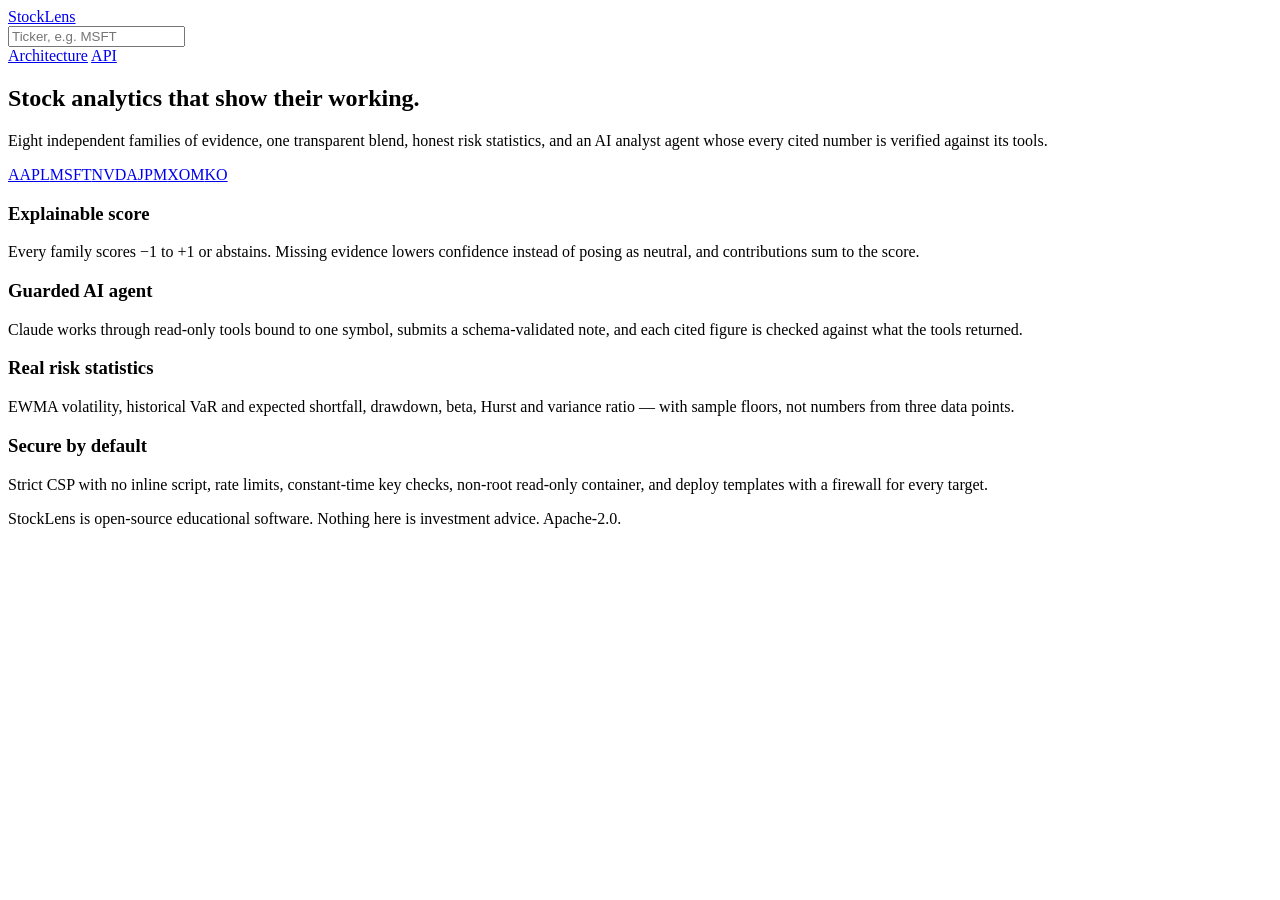
==== src/stocklens/web/index.html @ ede72f9a "StockLens: explainable stock analytics with a guarded AI analyst agent Co-Authored-By: Claude Opus 5" ====
<!doctype html>
<html lang="en">
<head>
<meta charset="utf-8">
<meta name="viewport" content="width=device-width, initial-scale=1">
<title>StockLens · explainable stock analytics</title>
<meta name="description" content="Open-source, explainable stock analytics with a guarded AI analyst agent.">
<link rel="icon" href="/static/logo.svg" type="image/svg+xml">
<link rel="stylesheet" href="/static/app.css">
<script type="module" src="/static/index.js"></script>
</head>
<body>
<header class="topbar">
  <div class="wrap">
    <a class="brand" href="/"><img src="/static/logo.svg" alt="">StockLens</a>
    <form class="search" role="search" action="/" autocomplete="off">
      <input id="q" name="q" placeholder="Ticker, e.g. MSFT" maxlength="8" spellcheck="false" aria-label="Ticker symbol">
    </form>
    <nav class="nav">
      <a href="/architecture">Architecture</a>
      <a href="/docs">API</a>
    </nav>
  </div>
</header>
<div id="demo-banner" class="banner" hidden><div class="wrap">Demo mode: prices, news and fundamentals are synthetic and generated per ticker. Connect your own data keys to see real markets.</div></div>
<main class="wrap">
  <section class="hero">
    <h1>Stock analytics that show their working.</h1>
    <p>Eight independent families of evidence, one transparent blend, honest risk statistics, and an AI analyst agent whose every cited number is verified against its tools.</p>
    <div class="chips">
      <a href="/s/AAPL">AAPL</a><a href="/s/MSFT">MSFT</a><a href="/s/NVDA">NVDA</a><a href="/s/JPM">JPM</a><a href="/s/XOM">XOM</a><a href="/s/KO">KO</a>
    </div>
  </section>
  <section class="features">
    <div class="card"><h3>Explainable score</h3><p>Every family scores −1 to +1 or abstains. Missing evidence lowers confidence instead of posing as neutral, and contributions sum to the score.</p></div>
    <div class="card"><h3>Guarded AI agent</h3><p>Claude works through read-only tools bound to one symbol, submits a schema-validated note, and each cited figure is checked against what the tools returned.</p></div>
    <div class="card"><h3>Real risk statistics</h3><p>EWMA volatility, historical VaR and expected shortfall, drawdown, beta, Hurst and variance ratio — with sample floors, not numbers from three data points.</p></div>
    <div class="card"><h3>Secure by default</h3><p>Strict CSP with no inline script, rate limits, constant-time key checks, non-root read-only container, and deploy templates with a firewall for every target.</p></div>
  </section>
</main>
<footer><div class="wrap">StockLens is open-source educational software. Nothing here is investment advice. Apache-2.0.</div></footer>
</body>
</html>
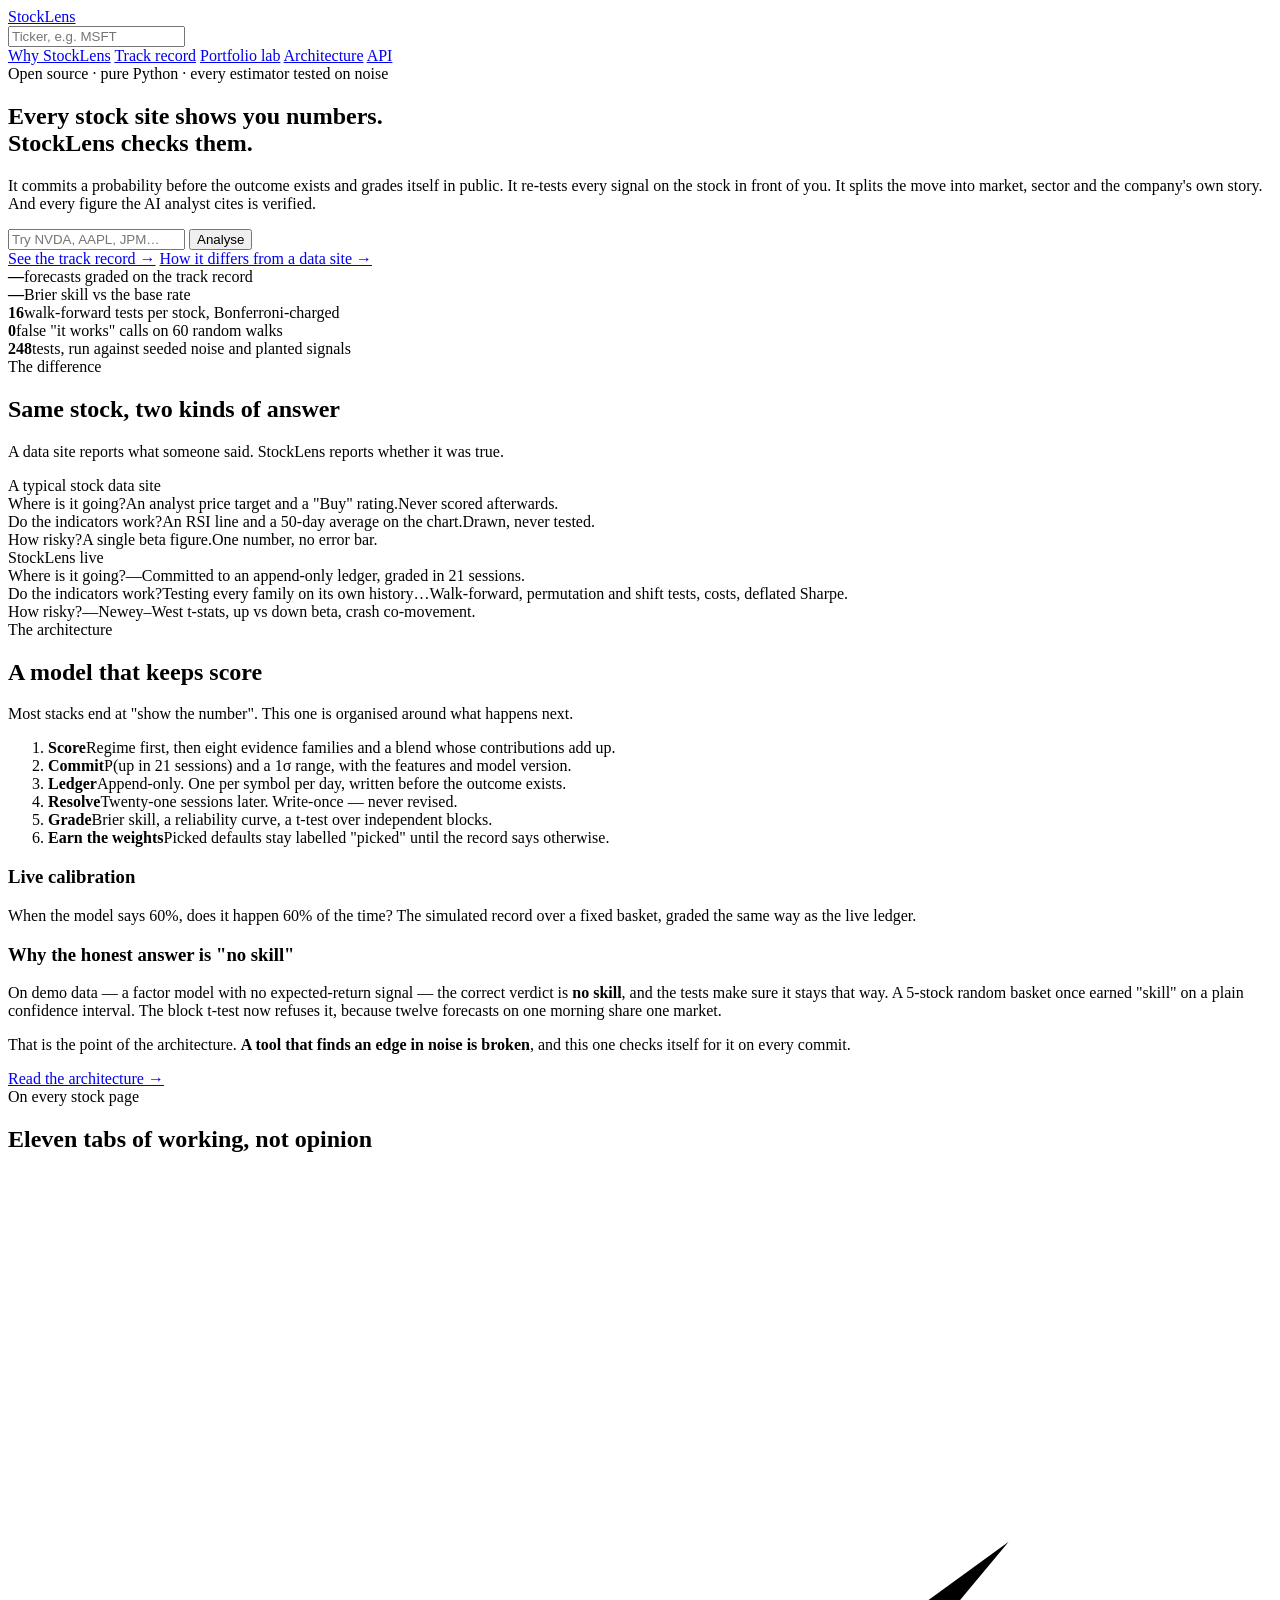
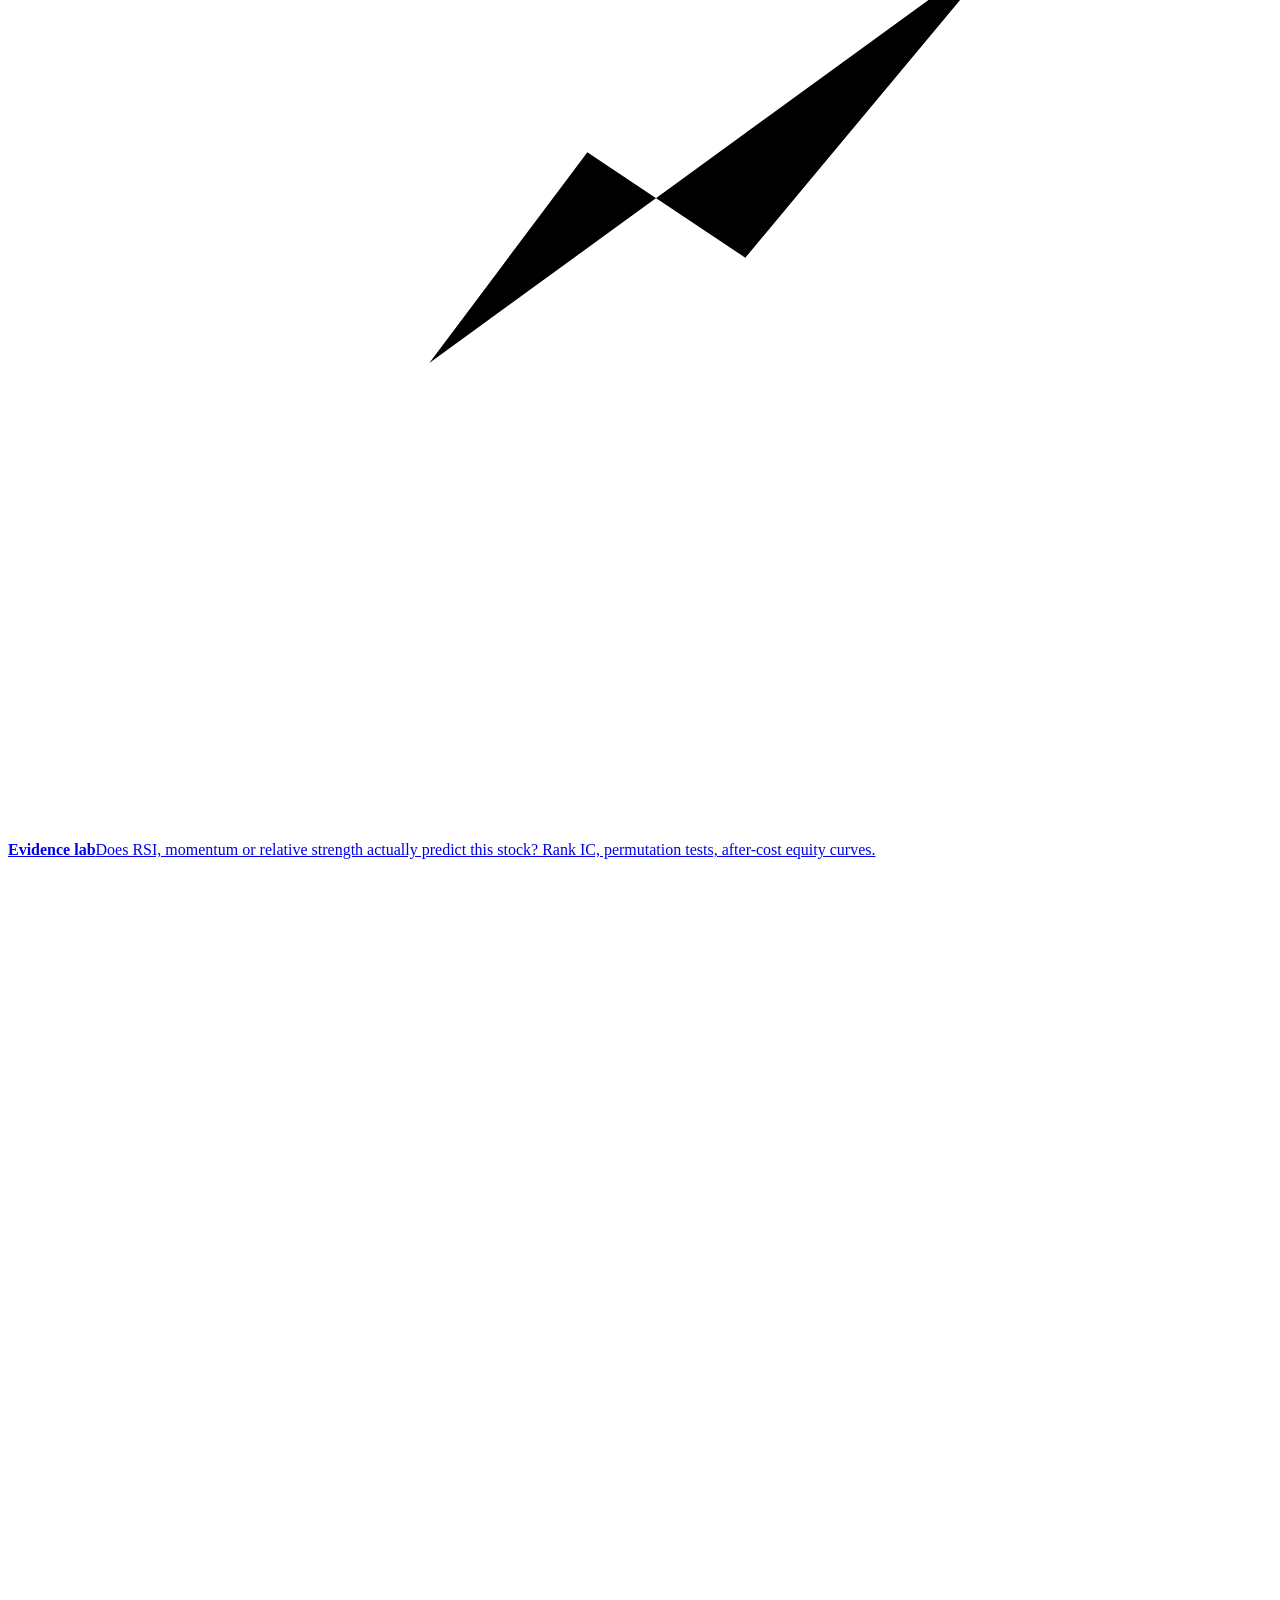
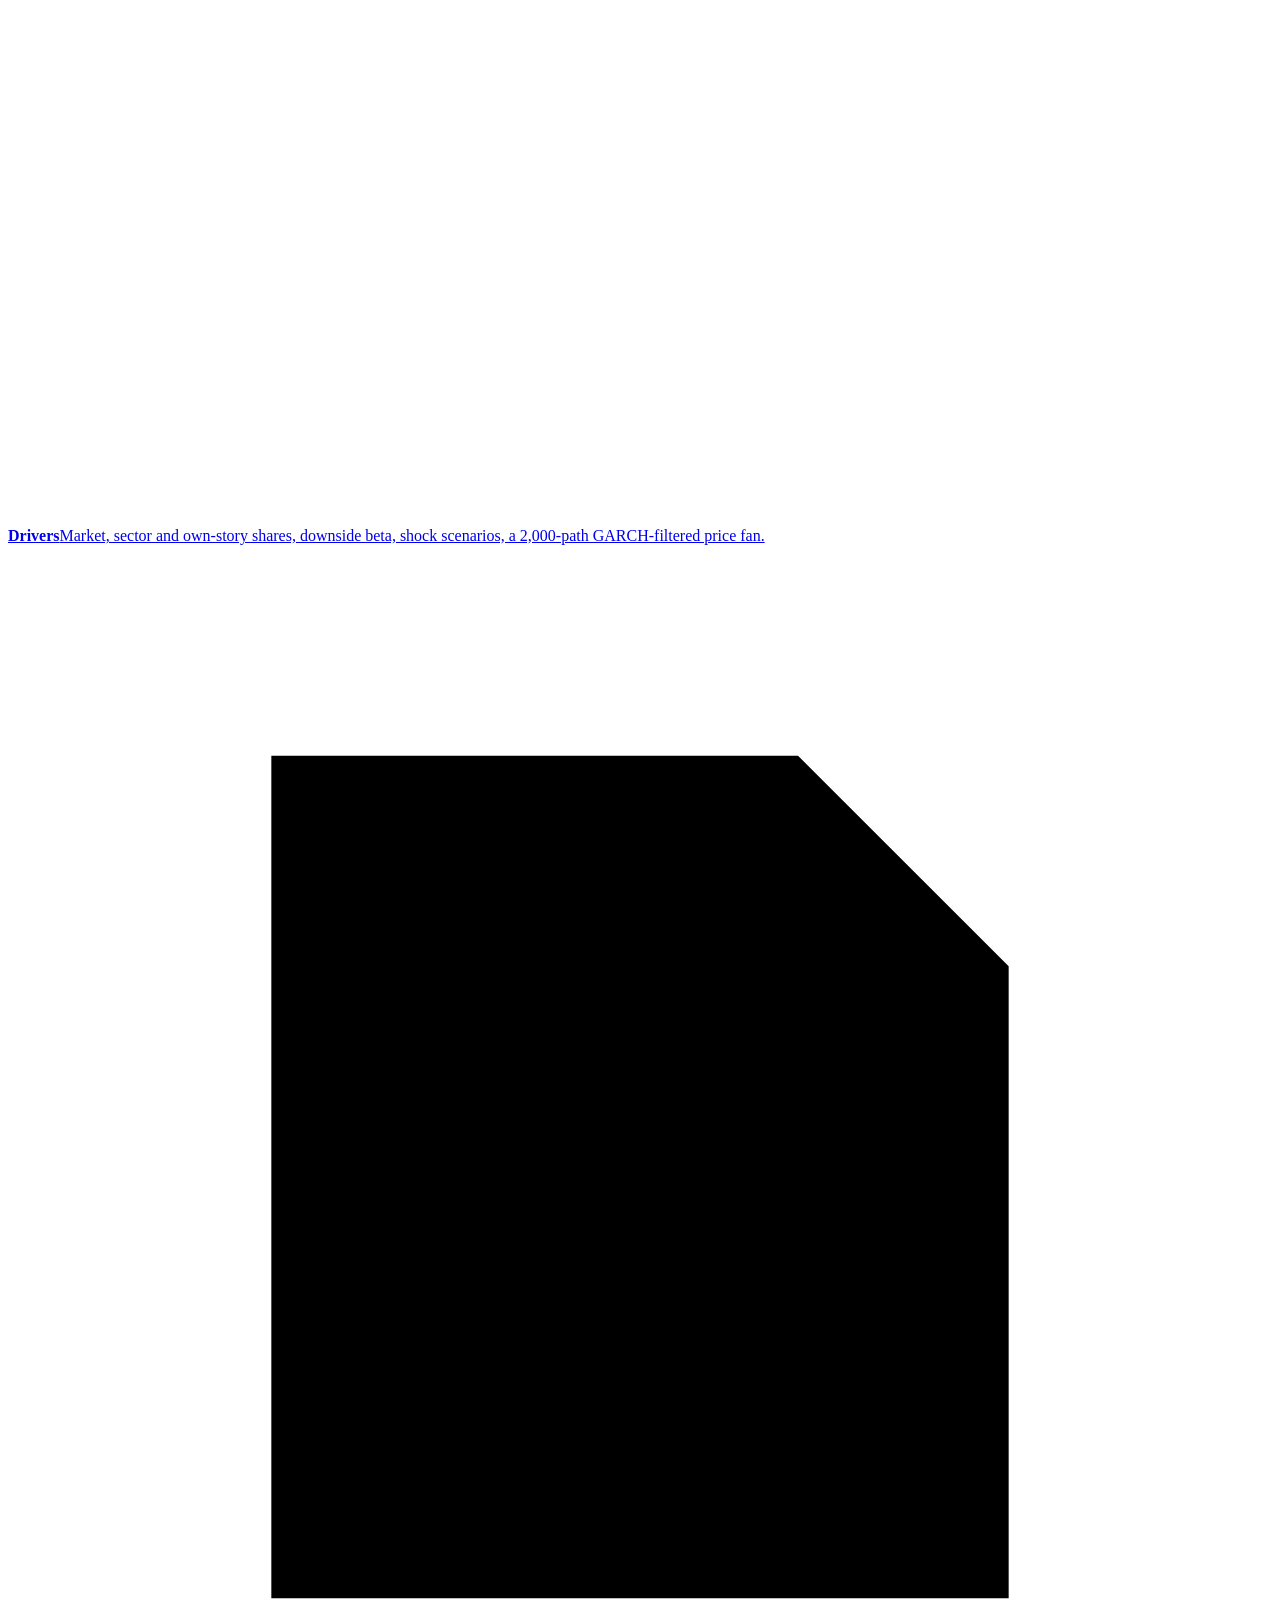
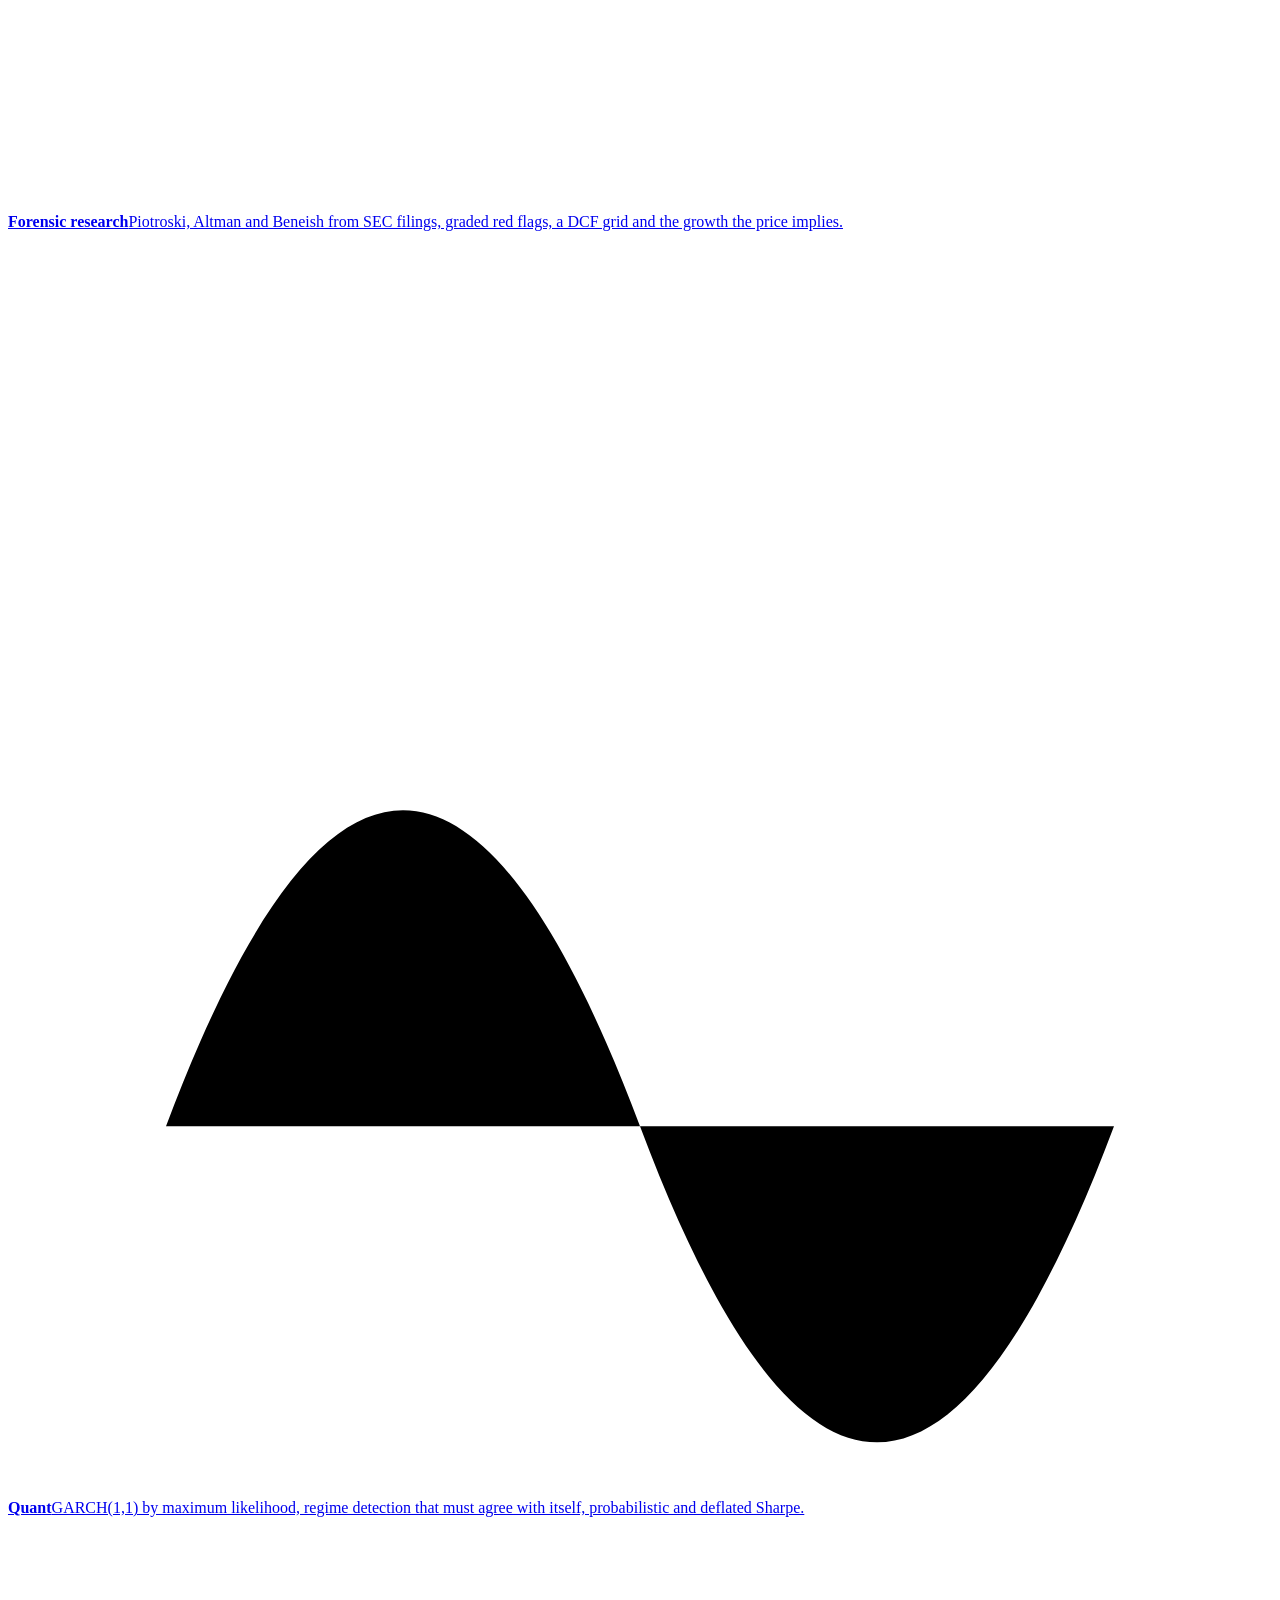
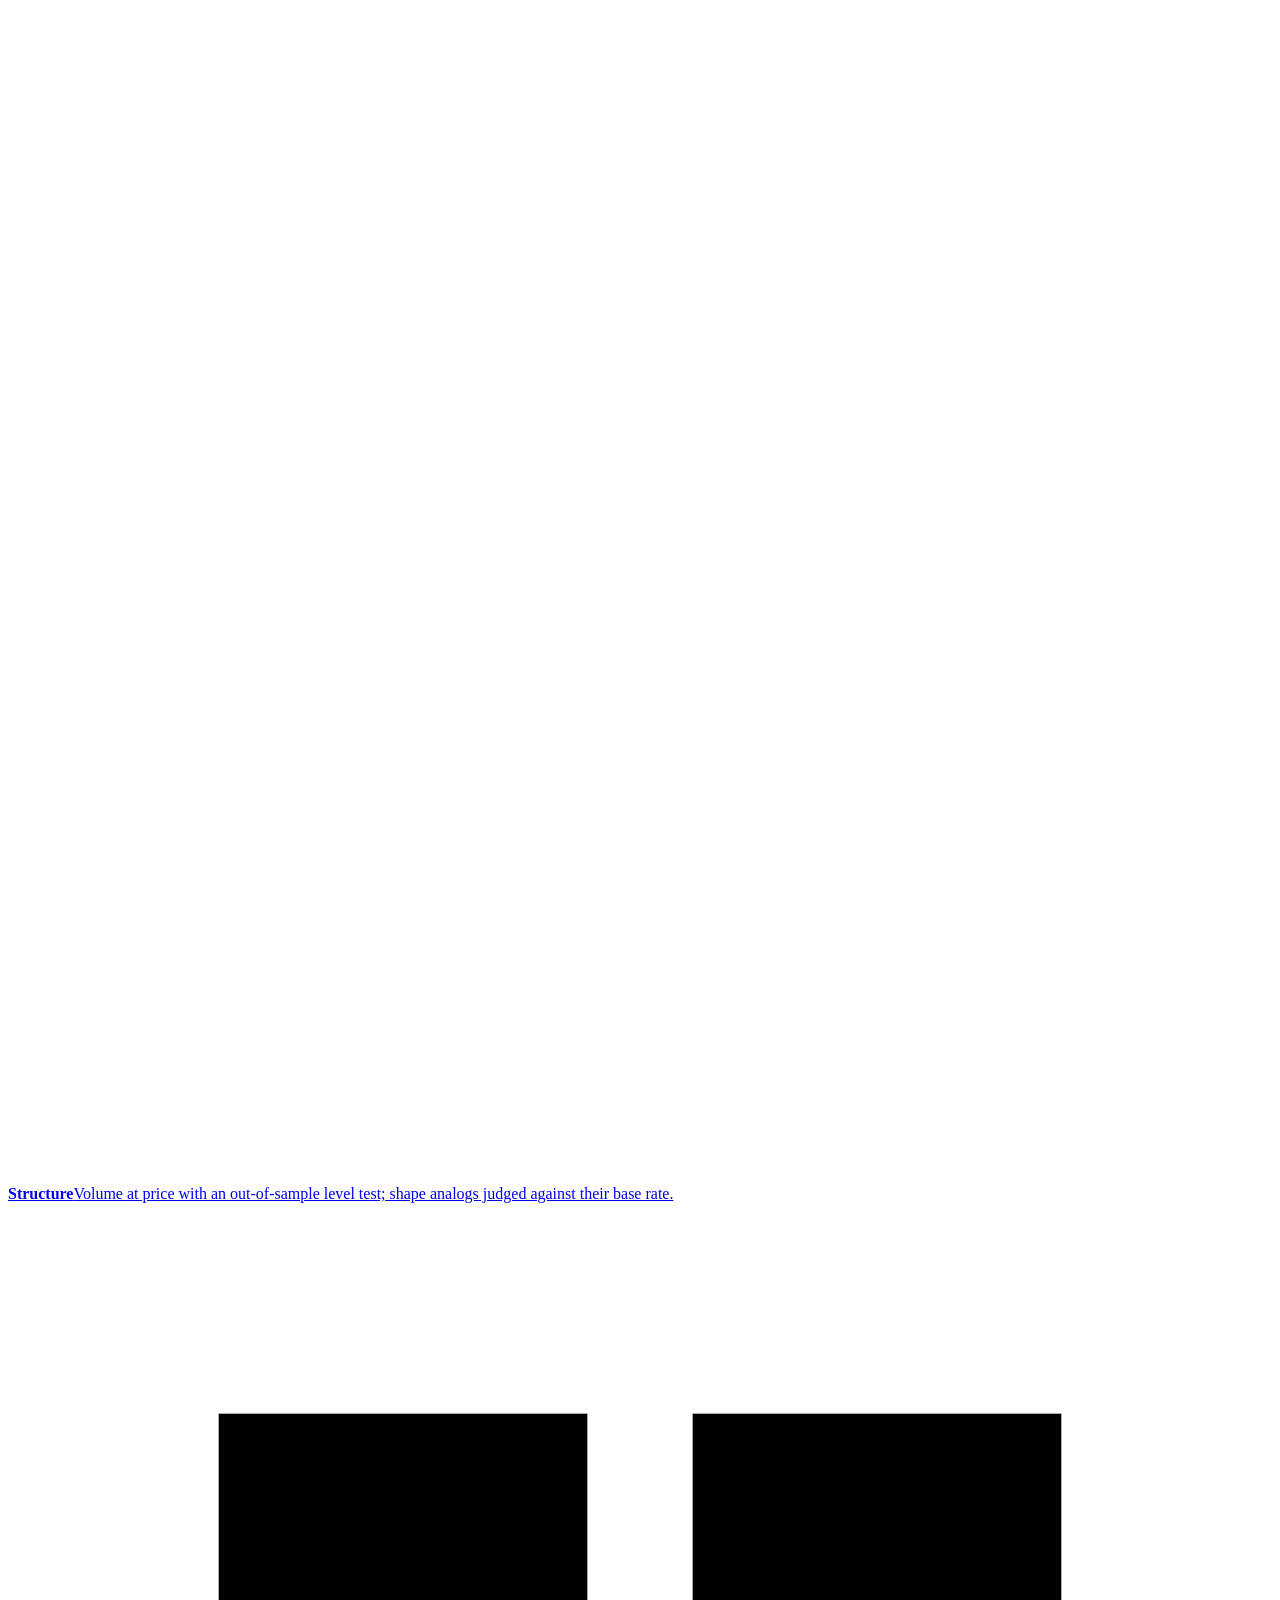
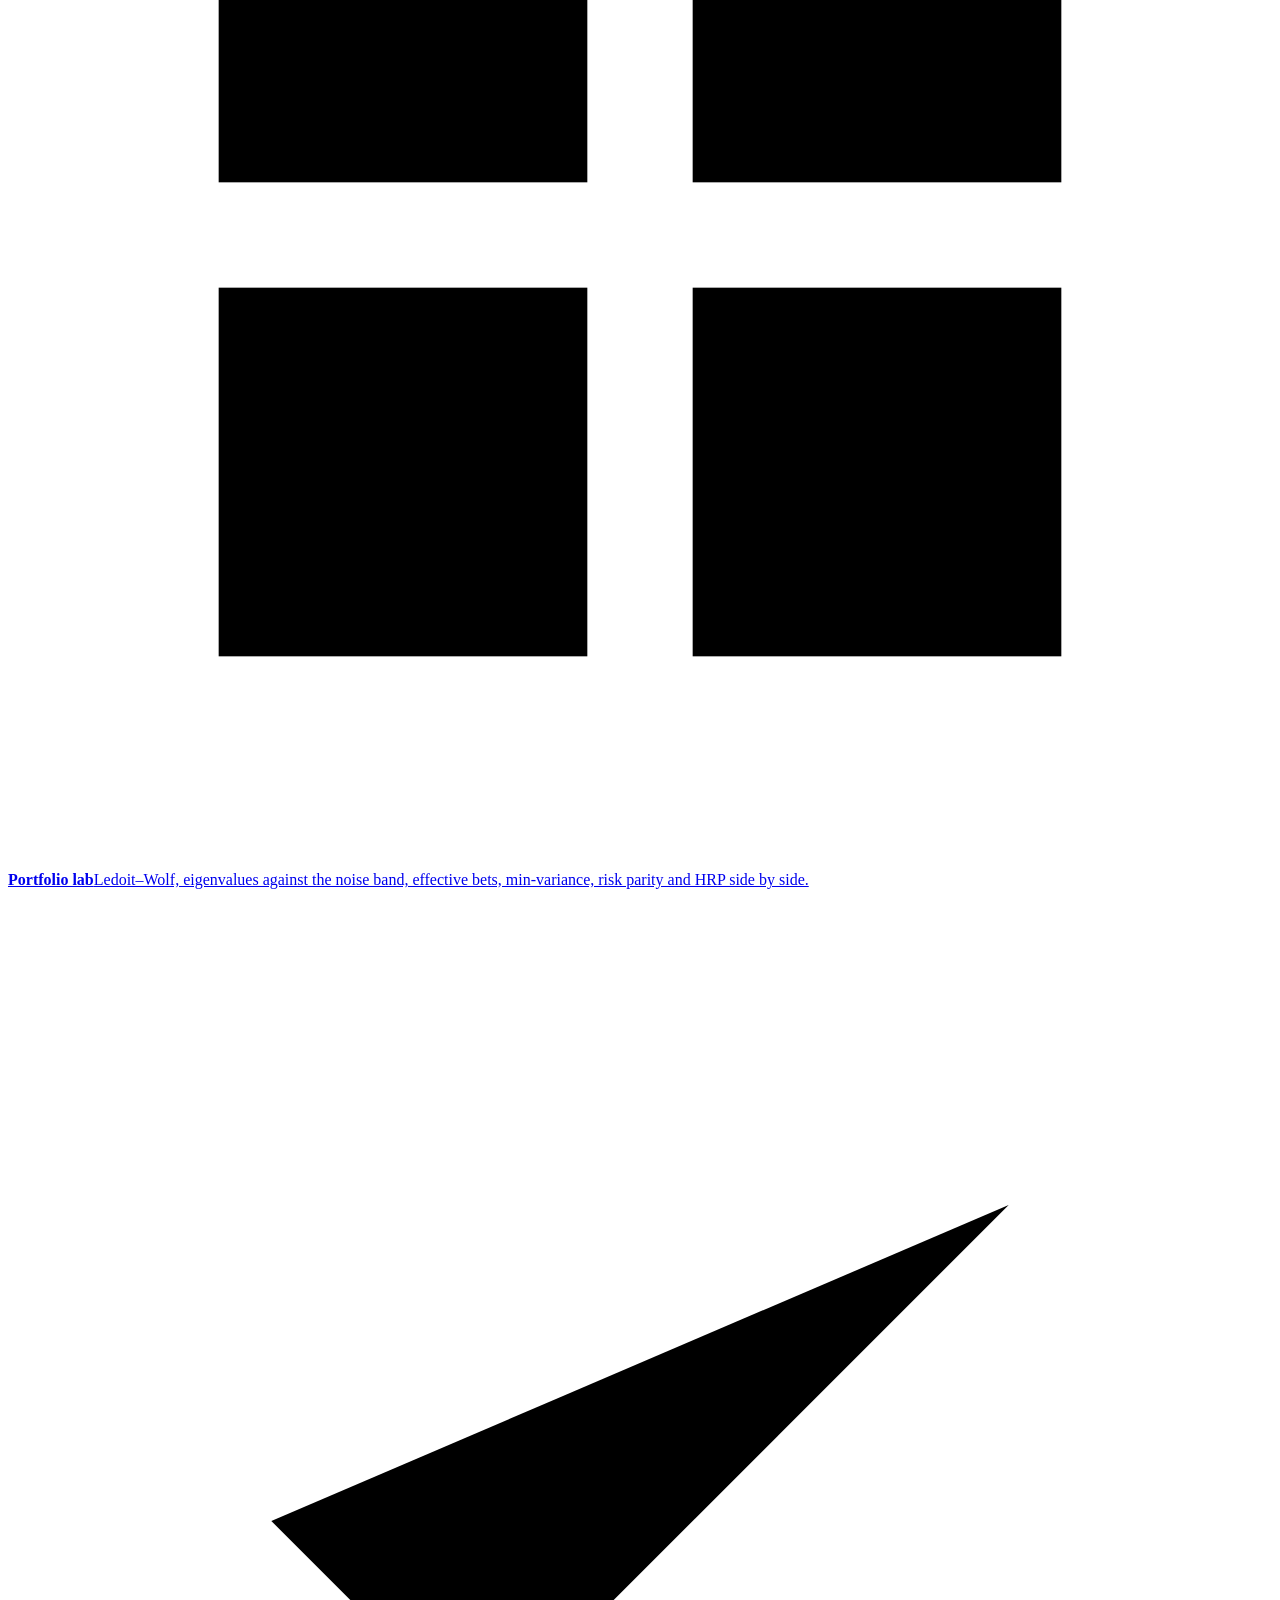
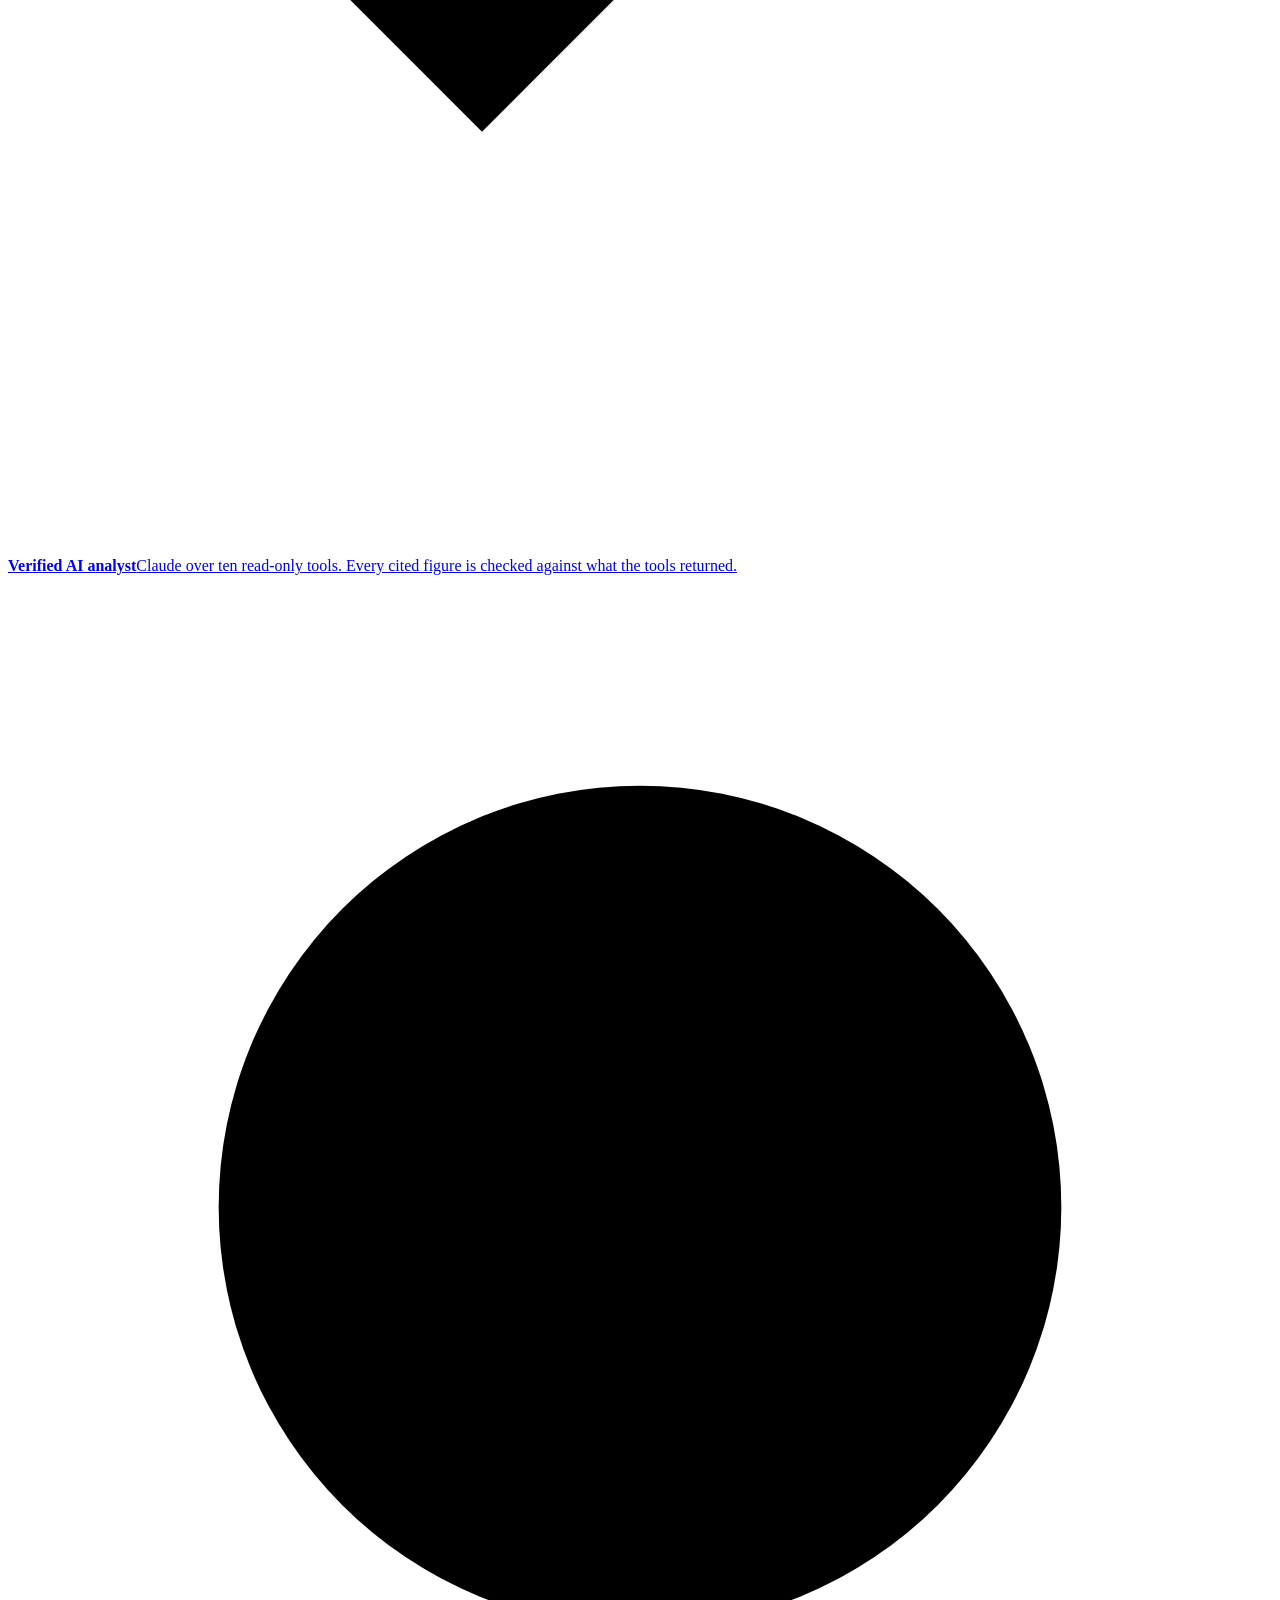
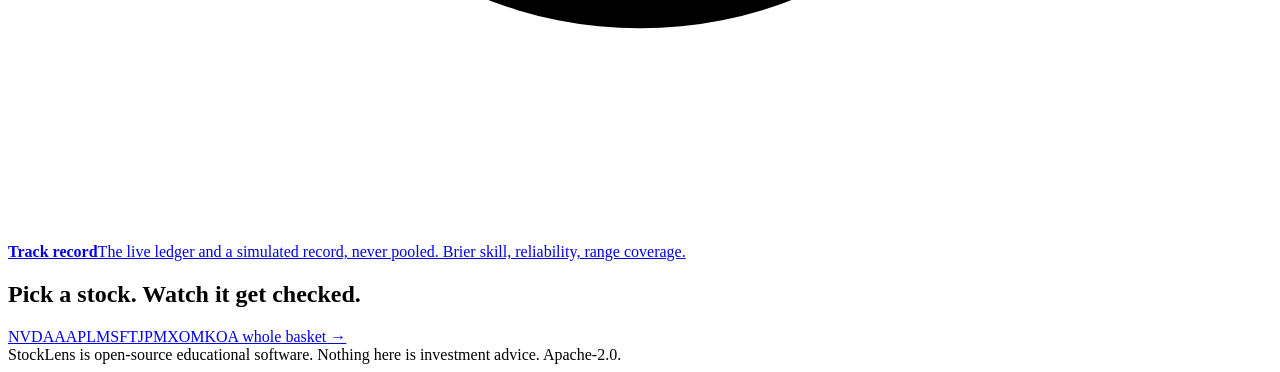
==== commit aab605dd: "Deep analytics, a public track record, and enterprise security hardening Turns StockLens from a scor" ====
--- a/src/stocklens/web/index.html
+++ b/src/stocklens/web/index.html
@@ -3,13 +3,14 @@
 <head>
 <meta charset="utf-8">
 <meta name="viewport" content="width=device-width, initial-scale=1">
-<title>StockLens · explainable stock analytics</title>
-<meta name="description" content="Open-source, explainable stock analytics with a guarded AI analyst agent.">
+<title>StockLens · the stock research engine that keeps score</title>
+<meta name="description" content="Open-source stock research that commits forecasts, grades itself on a public track record, and tests every signal on each stock's own history.">
 <link rel="icon" href="/static/logo.svg" type="image/svg+xml">
 <link rel="stylesheet" href="/static/app.css">
-<script type="module" src="/static/index.js"></script>
+<link rel="stylesheet" href="/static/landing.css">
+<script type="module" src="/static/landing.js"></script>
 </head>
-<body>
+<body class="landing">
 <header class="topbar">
   <div class="wrap">
     <a class="brand" href="/"><img src="/static/logo.svg" alt="">StockLens</a>
@@ -17,25 +18,122 @@
       <input id="q" name="q" placeholder="Ticker, e.g. MSFT" maxlength="8" spellcheck="false" aria-label="Ticker symbol">
     </form>
     <nav class="nav">
+      <a href="/why">Why StockLens</a>
+      <a href="/track-record">Track record</a>
+      <a href="/portfolio">Portfolio lab</a>
       <a href="/architecture">Architecture</a>
       <a href="/docs">API</a>
     </nav>
   </div>
 </header>
 <div id="demo-banner" class="banner" hidden><div class="wrap">Demo mode: prices, news and fundamentals are synthetic and generated per ticker. Connect your own data keys to see real markets.</div></div>
+
+<section class="l-hero">
+  <div class="wrap l-hero-grid">
+    <div class="l-hero-copy">
+      <div class="eyebrow"><span class="pulse" aria-hidden="true"></span> Open source · pure Python · every estimator tested on noise</div>
+      <h1>Every stock site shows you numbers.<br><span class="grad">StockLens checks them.</span></h1>
+      <p class="lede">It commits a probability before the outcome exists and grades itself in public. It re-tests every signal on the stock in front of you. It splits the move into market, sector and the company's own story. And every figure the AI analyst cites is verified.</p>
+      <form class="l-search" id="l-search" autocomplete="off">
+        <input id="l-q" placeholder="Try NVDA, AAPL, JPM…" maxlength="8" spellcheck="false" aria-label="Ticker symbol">
+        <button class="btn" type="submit">Analyse</button>
+      </form>
+      <div class="l-ctas">
+        <a class="ghost" href="/track-record">See the track record →</a>
+        <a class="ghost" href="/why">How it differs from a data site →</a>
+      </div>
+    </div>
+    <div class="l-hero-card" id="live-card" aria-live="polite">
+      <div class="skeleton"></div>
+    </div>
+  </div>
+</section>
+
+<section class="l-stats">
+  <div class="wrap l-stats-grid" id="stats">
+    <div><b id="s-forecasts">—</b><span>forecasts graded on the track record</span></div>
+    <div><b id="s-skill">—</b><span>Brier skill vs the base rate</span></div>
+    <div><b>16</b><span>walk-forward tests per stock, Bonferroni-charged</span></div>
+    <div><b>0</b><span>false "it works" calls on 60 random walks</span></div>
+    <div><b>248</b><span>tests, run against seeded noise and planted signals</span></div>
+  </div>
+</section>
+
 <main class="wrap">
-  <section class="hero">
-    <h1>Stock analytics that show their working.</h1>
-    <p>Eight independent families of evidence, one transparent blend, honest risk statistics, and an AI analyst agent whose every cited number is verified against its tools.</p>
-    <div class="chips">
-      <a href="/s/AAPL">AAPL</a><a href="/s/MSFT">MSFT</a><a href="/s/NVDA">NVDA</a><a href="/s/JPM">JPM</a><a href="/s/XOM">XOM</a><a href="/s/KO">KO</a>
+  <section class="l-section">
+    <div class="l-head">
+      <span class="kicker">The difference</span>
+      <h2>Same stock, two kinds of answer</h2>
+      <p>A data site reports what someone said. StockLens reports whether it was true.</p>
+    </div>
+    <div class="vs" id="vs">
+      <div class="vs-col vs-them">
+        <div class="vs-title">A typical stock data site</div>
+        <div class="vs-row"><span class="vs-q">Where is it going?</span><span class="vs-a">An analyst price target and a "Buy" rating.</span><span class="vs-n">Never scored afterwards.</span></div>
+        <div class="vs-row"><span class="vs-q">Do the indicators work?</span><span class="vs-a">An RSI line and a 50-day average on the chart.</span><span class="vs-n">Drawn, never tested.</span></div>
+        <div class="vs-row"><span class="vs-q">How risky?</span><span class="vs-a">A single beta figure.</span><span class="vs-n">One number, no error bar.</span></div>
+      </div>
+      <div class="vs-col vs-us">
+        <div class="vs-title">StockLens <span class="tag-live">live</span></div>
+        <div class="vs-row"><span class="vs-q">Where is it going?</span><span class="vs-a" id="vs-call">—</span><span class="vs-n" id="vs-call-n">Committed to an append-only ledger, graded in 21 sessions.</span></div>
+        <div class="vs-row"><span class="vs-q">Do the indicators work?</span><span class="vs-a" id="vs-evid">Testing every family on its own history…</span><span class="vs-n" id="vs-evid-n">Walk-forward, permutation and shift tests, costs, deflated Sharpe.</span></div>
+        <div class="vs-row"><span class="vs-q">How risky?</span><span class="vs-a" id="vs-risk">—</span><span class="vs-n" id="vs-risk-n">Newey–West t-stats, up vs down beta, crash co-movement.</span></div>
+      </div>
     </div>
   </section>
-  <section class="features">
-    <div class="card"><h3>Explainable score</h3><p>Every family scores −1 to +1 or abstains. Missing evidence lowers confidence instead of posing as neutral, and contributions sum to the score.</p></div>
-    <div class="card"><h3>Guarded AI agent</h3><p>Claude works through read-only tools bound to one symbol, submits a schema-validated note, and each cited figure is checked against what the tools returned.</p></div>
-    <div class="card"><h3>Real risk statistics</h3><p>EWMA volatility, historical VaR and expected shortfall, drawdown, beta, Hurst and variance ratio — with sample floors, not numbers from three data points.</p></div>
-    <div class="card"><h3>Secure by default</h3><p>Strict CSP with no inline script, rate limits, constant-time key checks, non-root read-only container, and deploy templates with a firewall for every target.</p></div>
+
+  <section class="l-section">
+    <div class="l-head">
+      <span class="kicker">The architecture</span>
+      <h2>A model that keeps score</h2>
+      <p>Most stacks end at "show the number". This one is organised around what happens next.</p>
+    </div>
+    <ol class="loop">
+      <li><b>Score</b><span>Regime first, then eight evidence families and a blend whose contributions add up.</span></li>
+      <li><b>Commit</b><span>P(up in 21 sessions) and a 1σ range, with the features and model version.</span></li>
+      <li><b>Ledger</b><span>Append-only. One per symbol per day, written before the outcome exists.</span></li>
+      <li><b>Resolve</b><span>Twenty-one sessions later. Write-once — never revised.</span></li>
+      <li><b>Grade</b><span>Brier skill, a reliability curve, a t-test over independent blocks.</span></li>
+      <li><b>Earn the weights</b><span>Picked defaults stay labelled "picked" until the record says otherwise.</span></li>
+    </ol>
+    <div class="l-split">
+      <div class="card l-rel">
+        <h3>Live calibration</h3>
+        <p class="small muted">When the model says 60%, does it happen 60% of the time? The simulated record over a fixed basket, graded the same way as the live ledger.</p>
+        <div id="rel"></div>
+        <p class="small" id="rel-verdict"></p>
+      </div>
+      <div class="card l-why">
+        <h3>Why the honest answer is "no skill"</h3>
+        <p class="small">On demo data — a factor model with no expected-return signal — the correct verdict is <strong>no skill</strong>, and the tests make sure it stays that way. A 5-stock random basket once earned "skill" on a plain confidence interval. The block t-test now refuses it, because twelve forecasts on one morning share one market.</p>
+        <p class="small">That is the point of the architecture. <strong>A tool that finds an edge in noise is broken</strong>, and this one checks itself for it on every commit.</p>
+        <a class="ghost" href="/architecture">Read the architecture →</a>
+      </div>
+    </div>
+  </section>
+
+  <section class="l-section">
+    <div class="l-head">
+      <span class="kicker">On every stock page</span>
+      <h2>Eleven tabs of working, not opinion</h2>
+    </div>
+    <div class="feat">
+      <a class="feat-card" href="/s/NVDA#evidence"><svg viewBox="0 0 24 24" aria-hidden="true"><path d="M4 19V5M4 19h16M8 15l3-4 3 2 5-6"/></svg><b>Evidence lab</b><span>Does RSI, momentum or relative strength actually predict this stock? Rank IC, permutation tests, after-cost equity curves.</span></a>
+      <a class="feat-card" href="/s/NVDA#drivers"><svg viewBox="0 0 24 24" aria-hidden="true"><path d="M12 3v18M3 12h18M6 6l12 12"/></svg><b>Drivers</b><span>Market, sector and own-story shares, downside beta, shock scenarios, a 2,000-path GARCH-filtered price fan.</span></a>
+      <a class="feat-card" href="/s/NVDA#research"><svg viewBox="0 0 24 24" aria-hidden="true"><path d="M5 4h10l4 4v12H5zM9 12h6M9 16h6"/></svg><b>Forensic research</b><span>Piotroski, Altman and Beneish from SEC filings, graded red flags, a DCF grid and the growth the price implies.</span></a>
+      <a class="feat-card" href="/s/NVDA#quant"><svg viewBox="0 0 24 24" aria-hidden="true"><path d="M3 17c3-8 6-8 9 0s6 8 9 0"/></svg><b>Quant</b><span>GARCH(1,1) by maximum likelihood, regime detection that must agree with itself, probabilistic and deflated Sharpe.</span></a>
+      <a class="feat-card" href="/s/NVDA#structure"><svg viewBox="0 0 24 24" aria-hidden="true"><path d="M4 6h8M4 10h14M4 14h11M4 18h6"/></svg><b>Structure</b><span>Volume at price with an out-of-sample level test; shape analogs judged against their base rate.</span></a>
+      <a class="feat-card" href="/portfolio"><svg viewBox="0 0 24 24" aria-hidden="true"><rect x="4" y="4" width="7" height="7"/><rect x="13" y="4" width="7" height="7"/><rect x="4" y="13" width="7" height="7"/><rect x="13" y="13" width="7" height="7"/></svg><b>Portfolio lab</b><span>Ledoit–Wolf, eigenvalues against the noise band, effective bets, min-variance, risk parity and HRP side by side.</span></a>
+      <a class="feat-card" href="/s/NVDA#analyst"><svg viewBox="0 0 24 24" aria-hidden="true"><path d="M5 12l4 4 10-10"/></svg><b>Verified AI analyst</b><span>Claude over ten read-only tools. Every cited figure is checked against what the tools returned.</span></a>
+      <a class="feat-card" href="/track-record"><svg viewBox="0 0 24 24" aria-hidden="true"><circle cx="12" cy="12" r="8"/><path d="M12 8v4l3 2"/></svg><b>Track record</b><span>The live ledger and a simulated record, never pooled. Brier skill, reliability, range coverage.</span></a>
+    </div>
+  </section>
+
+  <section class="l-section l-cta">
+    <h2>Pick a stock. Watch it get checked.</h2>
+    <div class="chips">
+      <a href="/s/NVDA">NVDA</a><a href="/s/AAPL">AAPL</a><a href="/s/MSFT">MSFT</a><a href="/s/JPM">JPM</a><a href="/s/XOM">XOM</a><a href="/s/KO">KO</a><a href="/portfolio">A whole basket →</a>
+    </div>
   </section>
 </main>
 <footer><div class="wrap">StockLens is open-source educational software. Nothing here is investment advice. Apache-2.0.</div></footer>
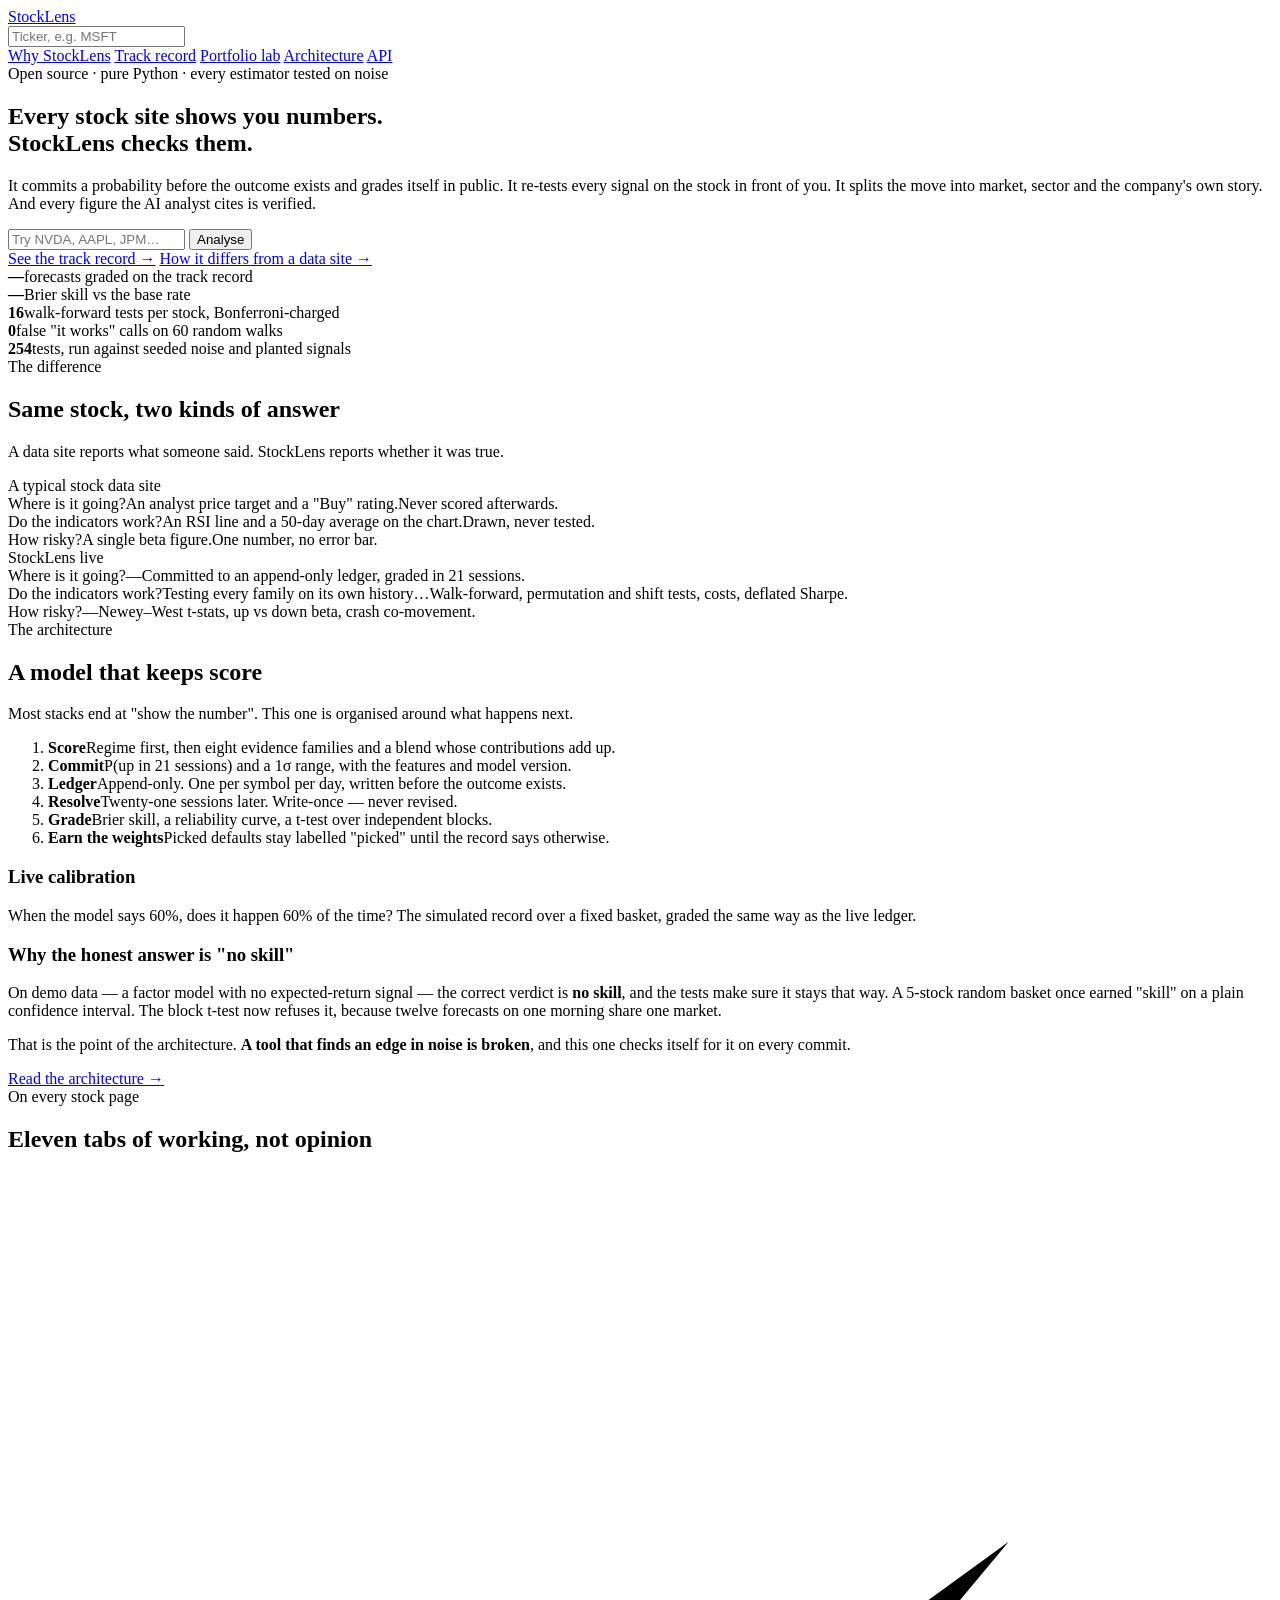
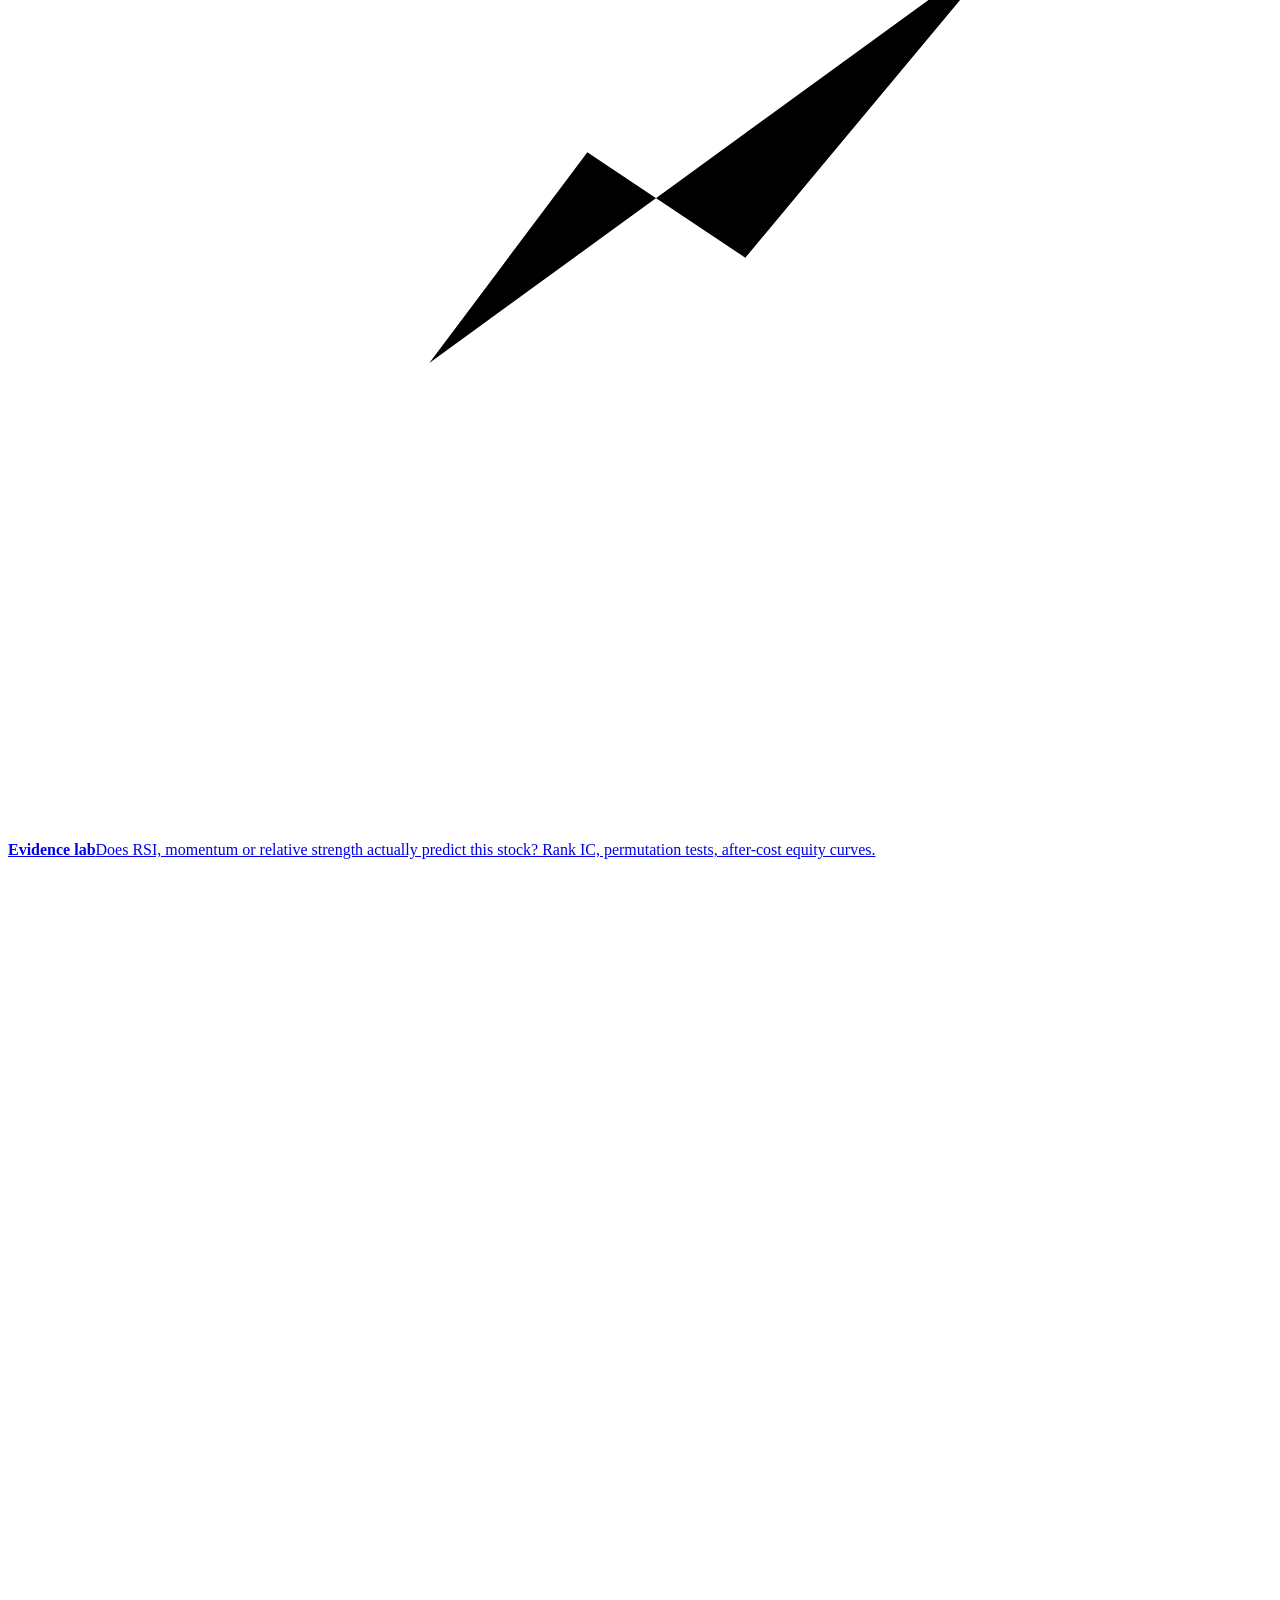
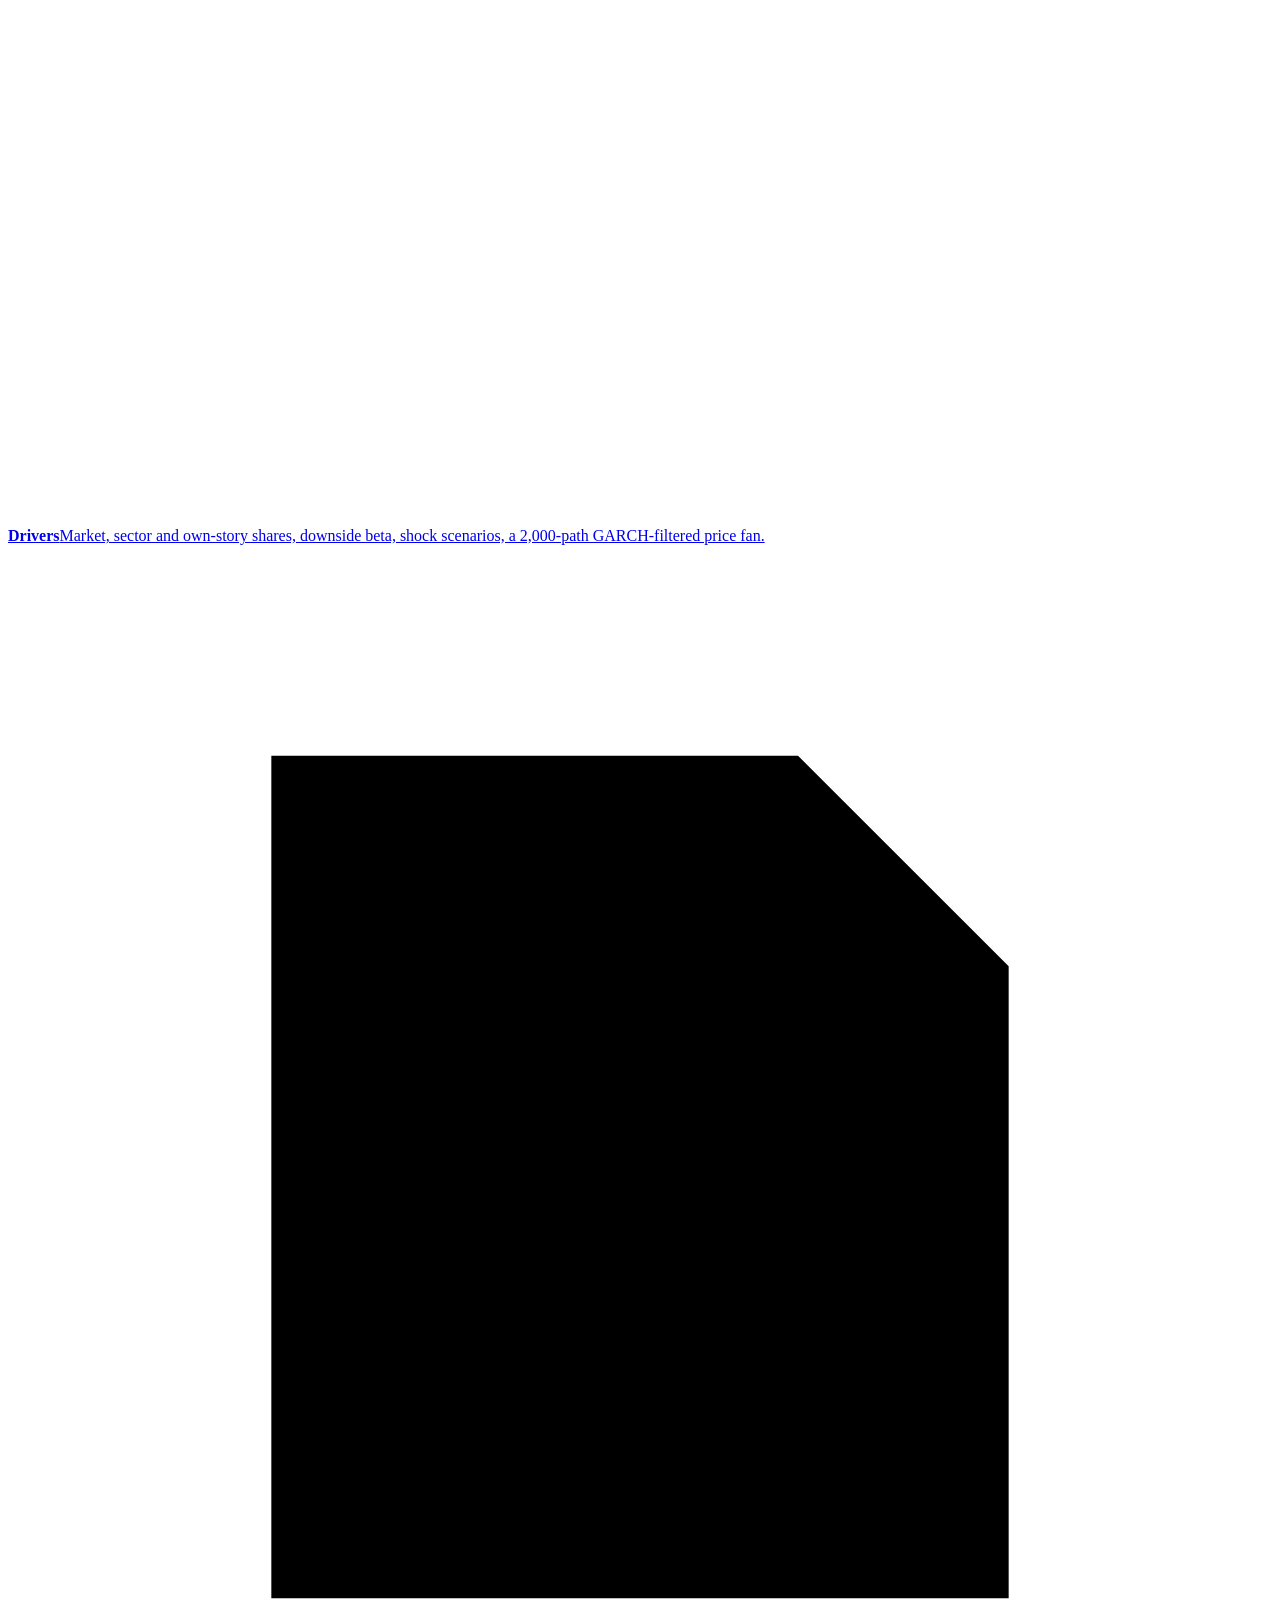
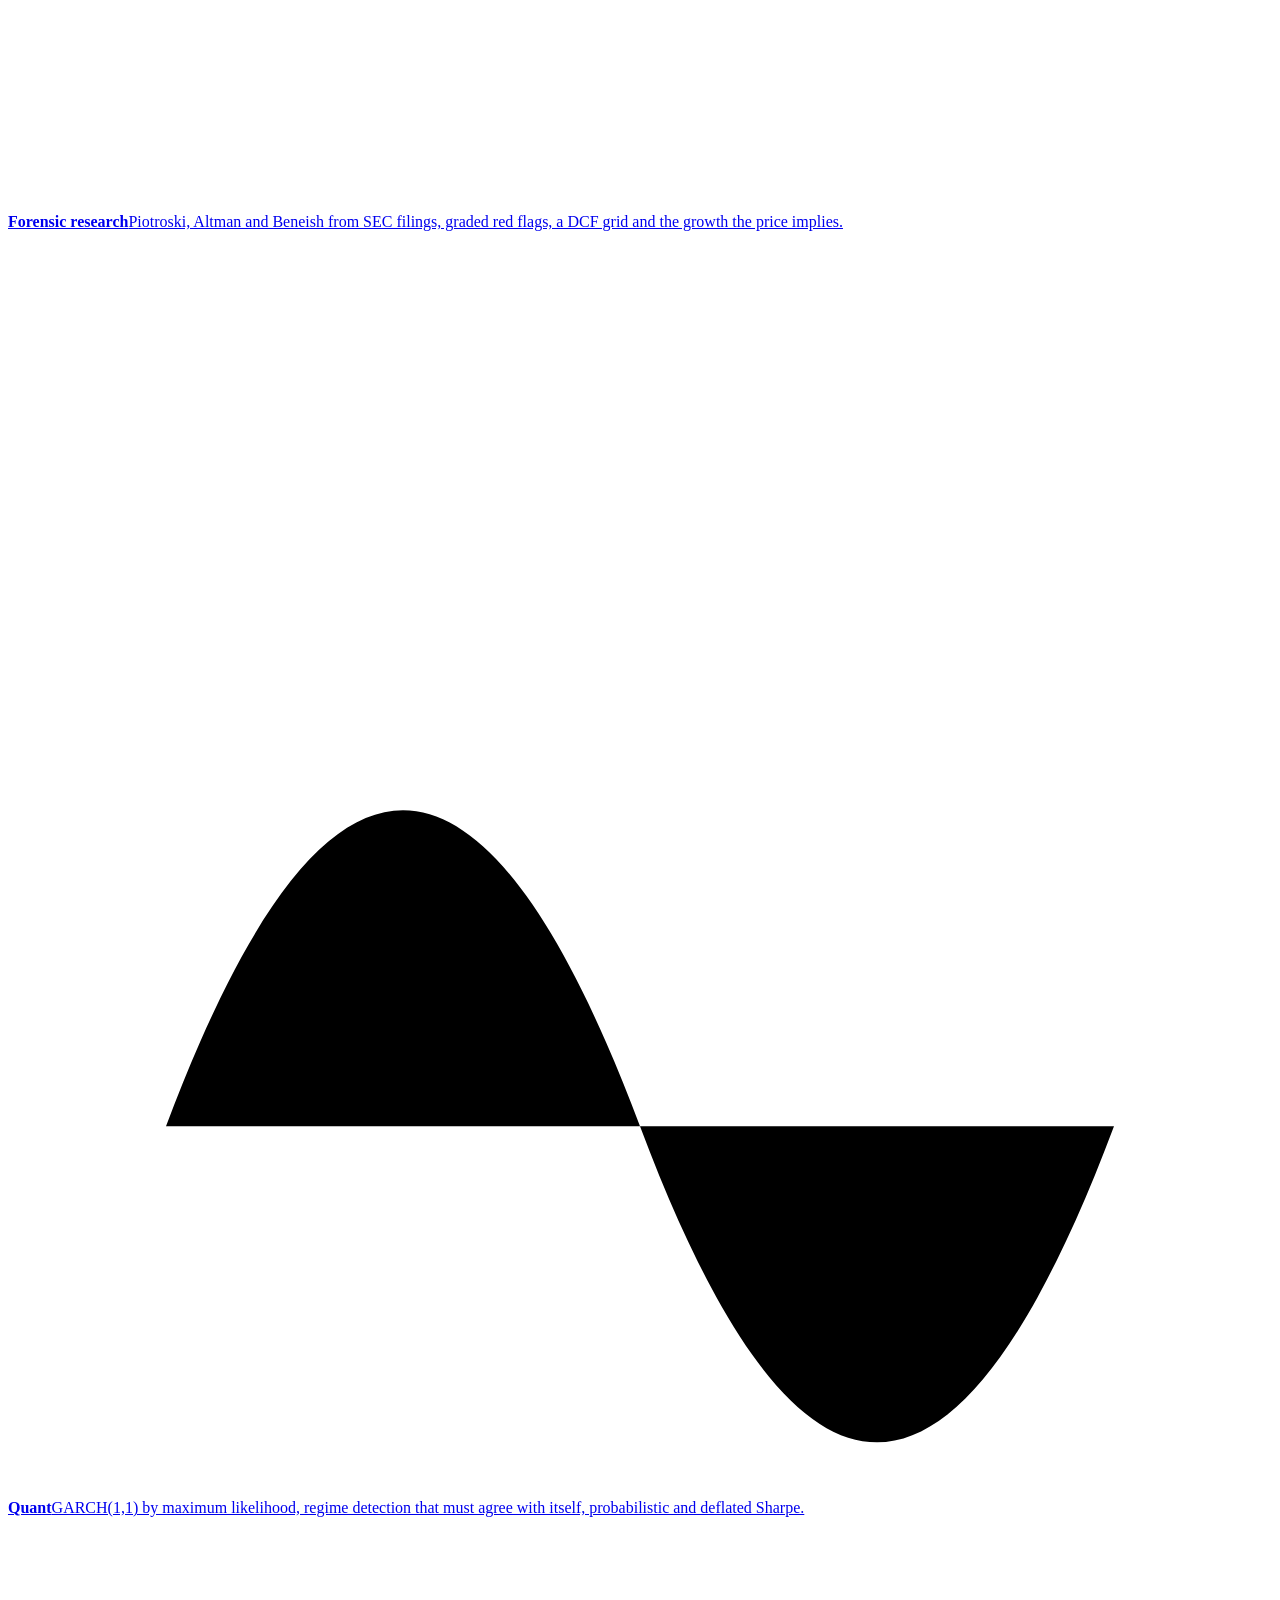
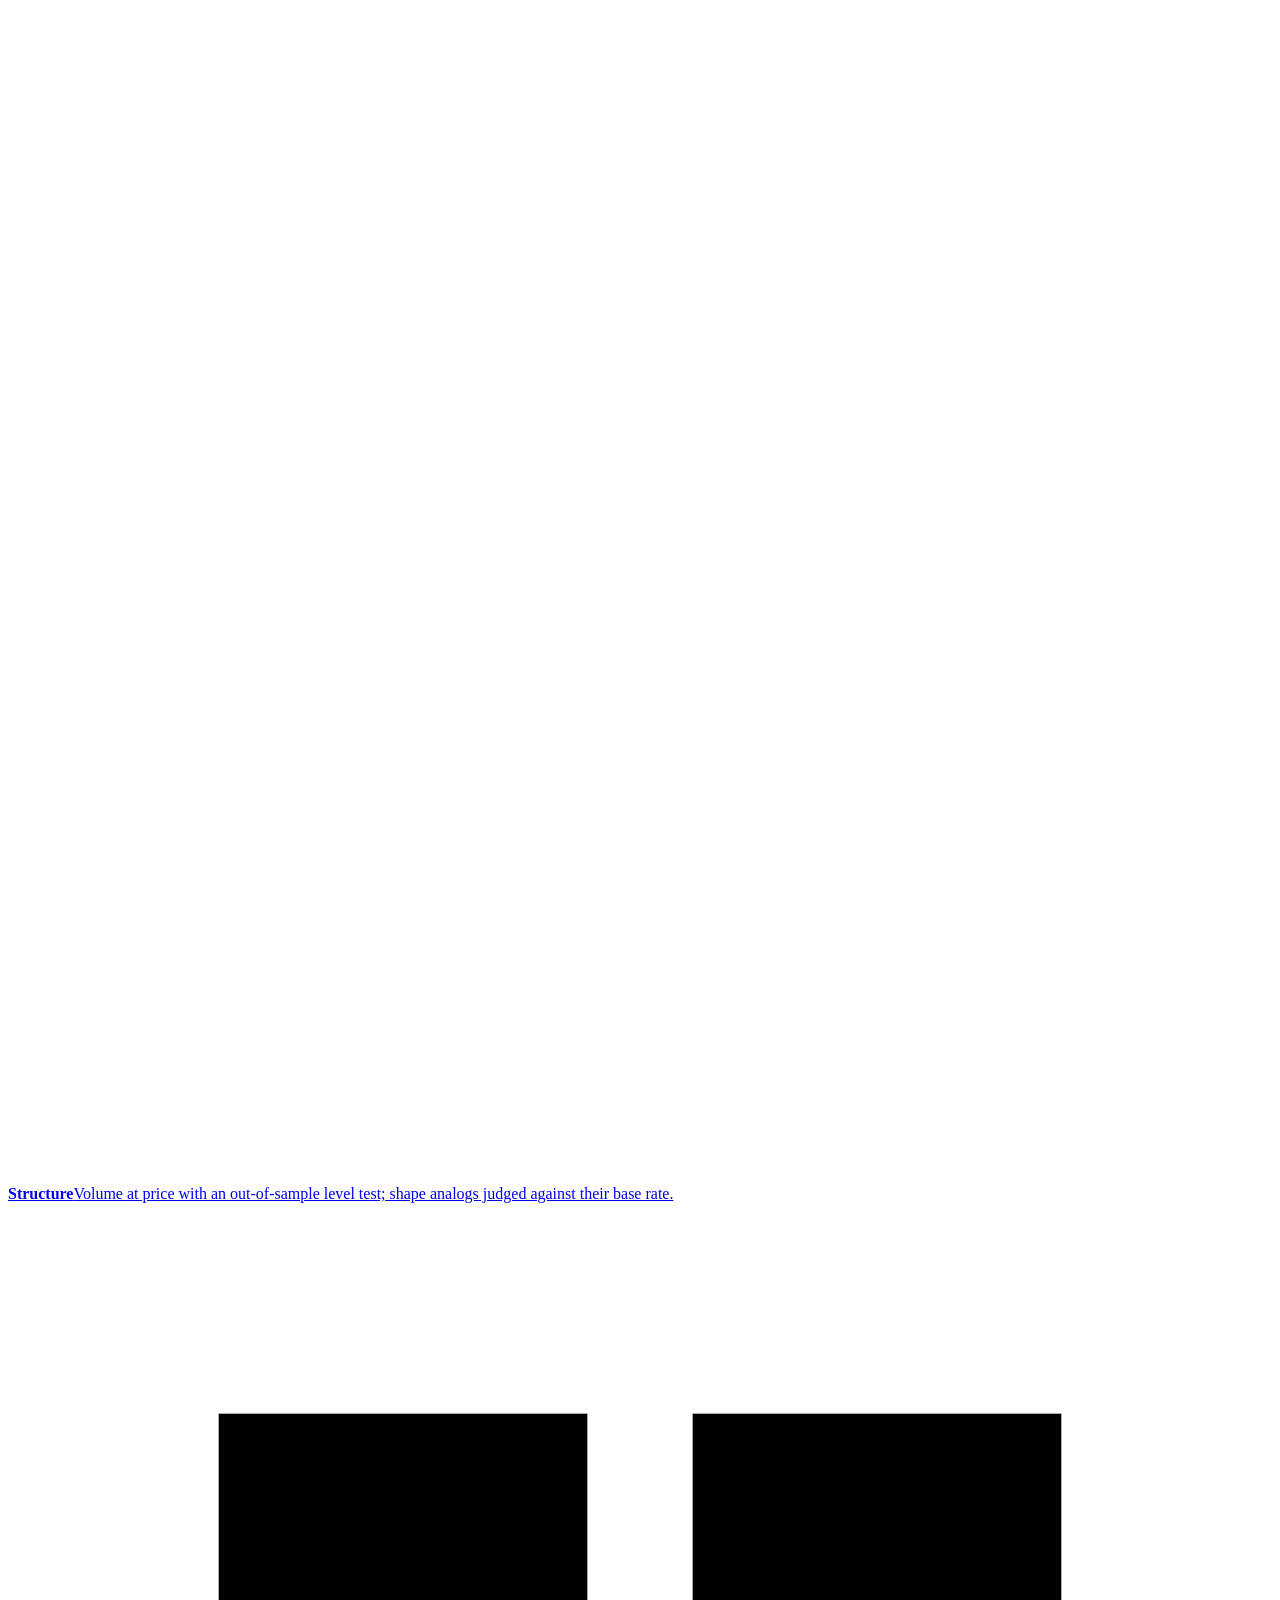
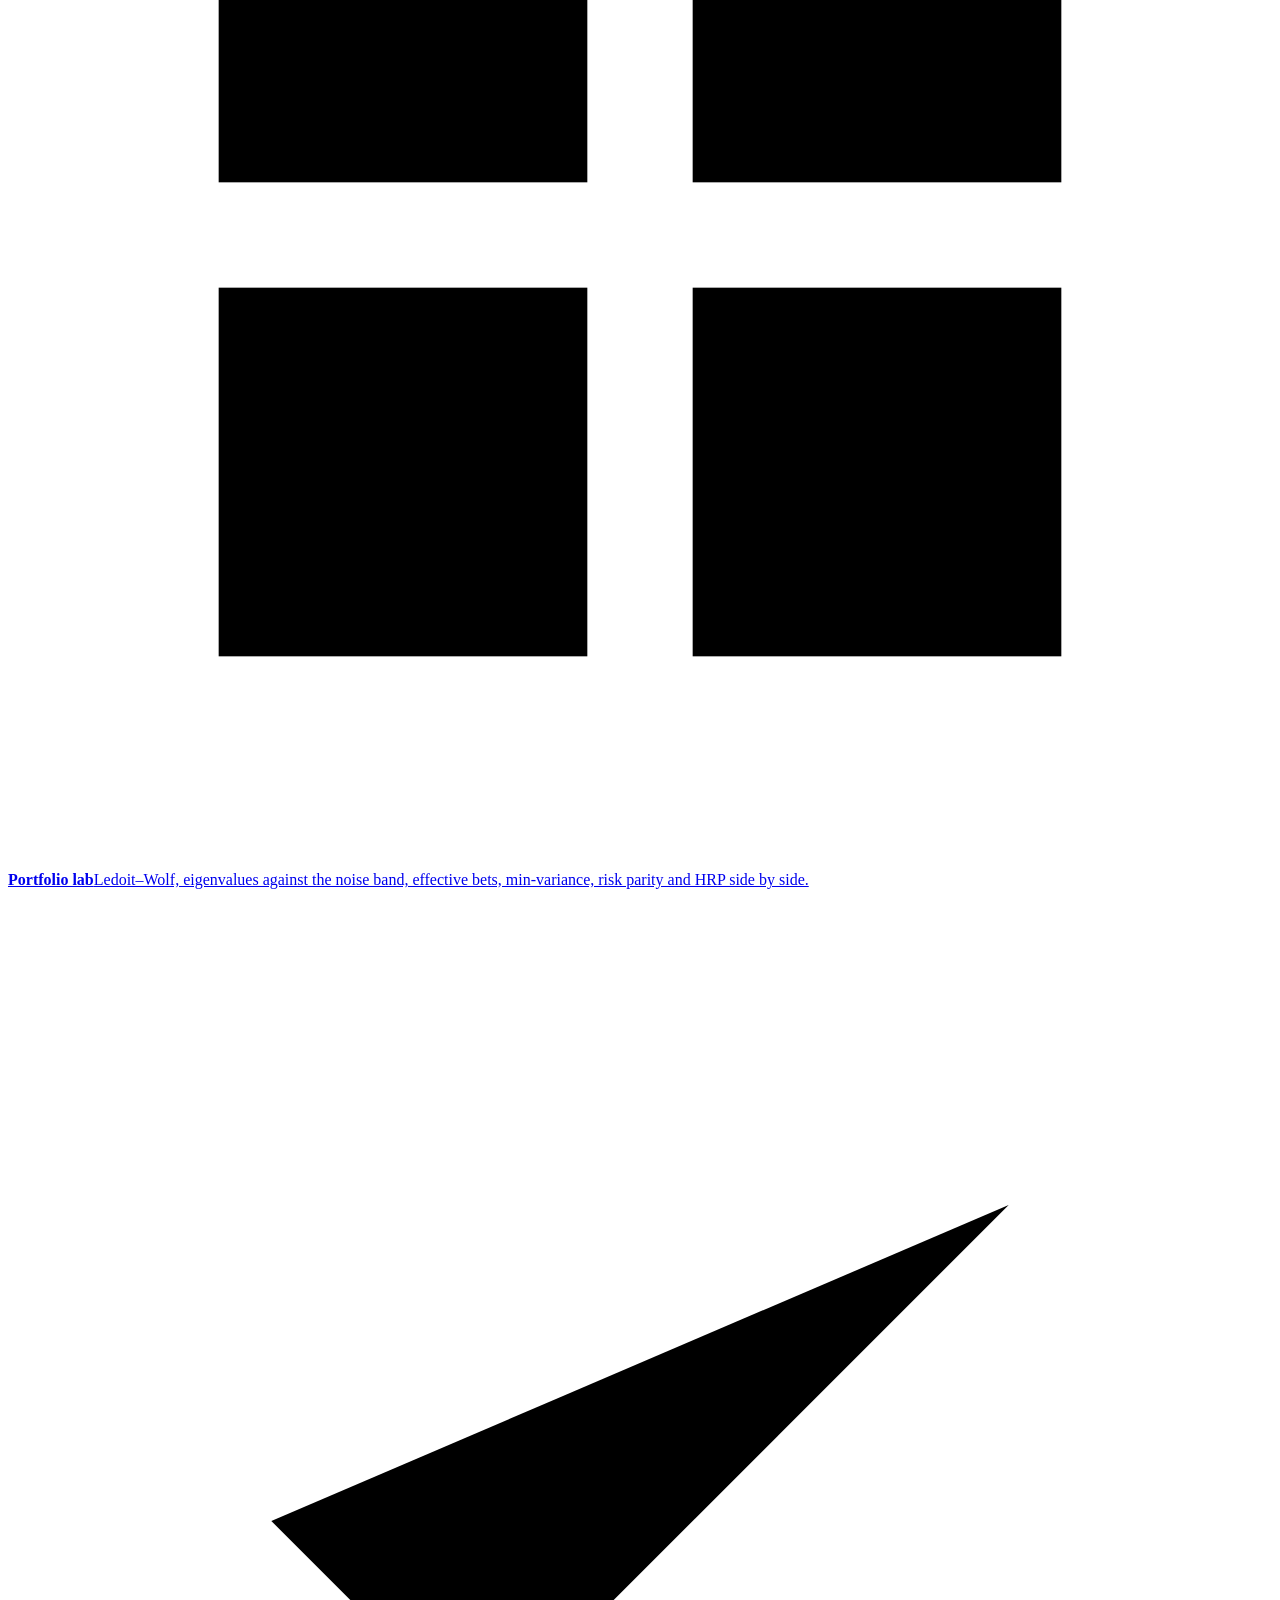
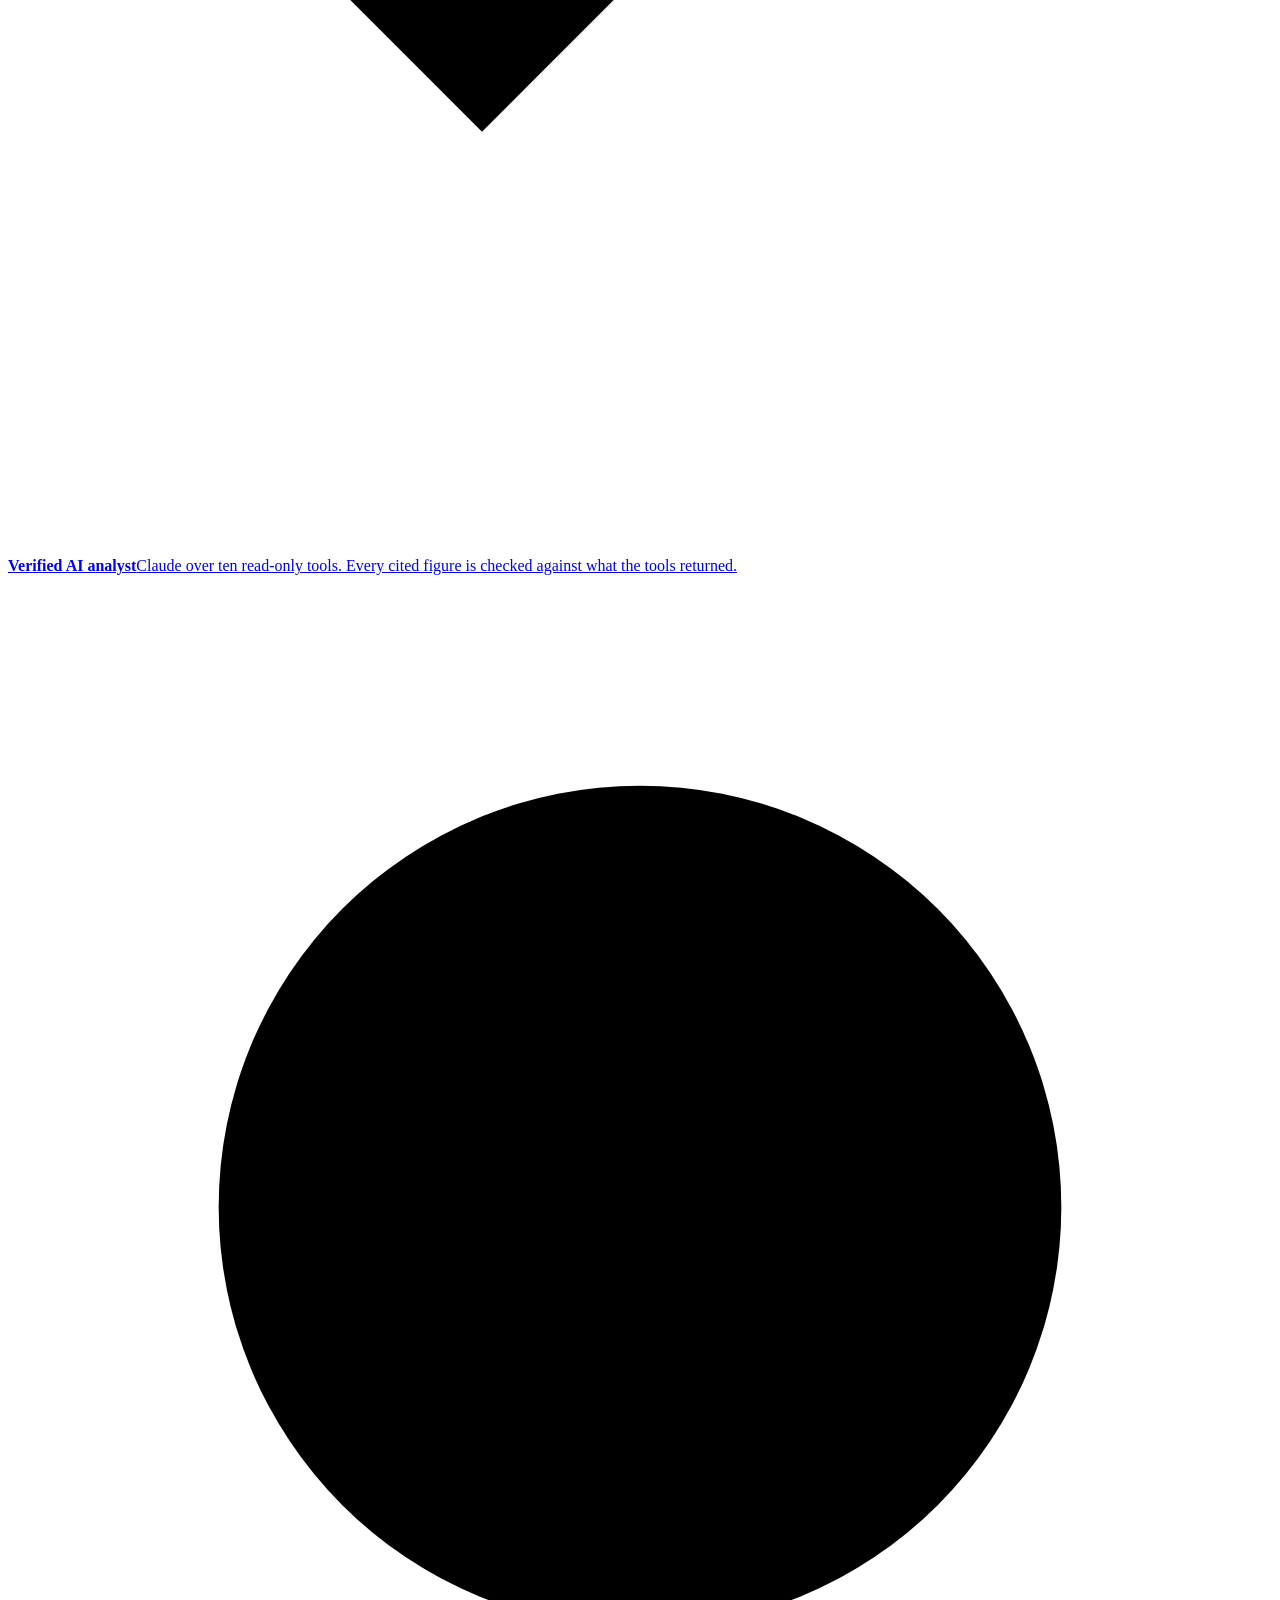
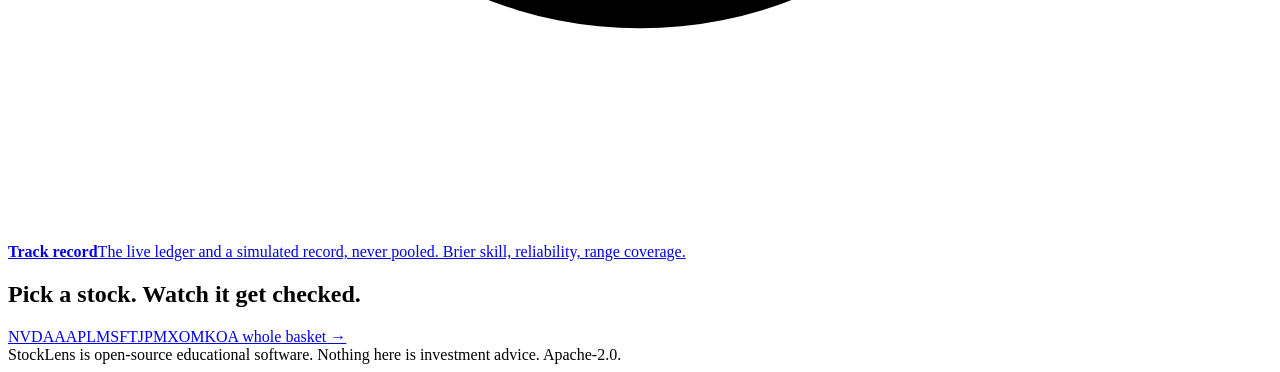
==== commit a398eb29: "Measured capacity, a 4x faster hot path, and a documented scaling path Load testing found and fixed " ====
--- a/src/stocklens/web/index.html
+++ b/src/stocklens/web/index.html
@@ -55,7 +55,7 @@
     <div><b id="s-skill">—</b><span>Brier skill vs the base rate</span></div>
     <div><b>16</b><span>walk-forward tests per stock, Bonferroni-charged</span></div>
     <div><b>0</b><span>false "it works" calls on 60 random walks</span></div>
-    <div><b>248</b><span>tests, run against seeded noise and planted signals</span></div>
+    <div><b>254</b><span>tests, run against seeded noise and planted signals</span></div>
   </div>
 </section>
 
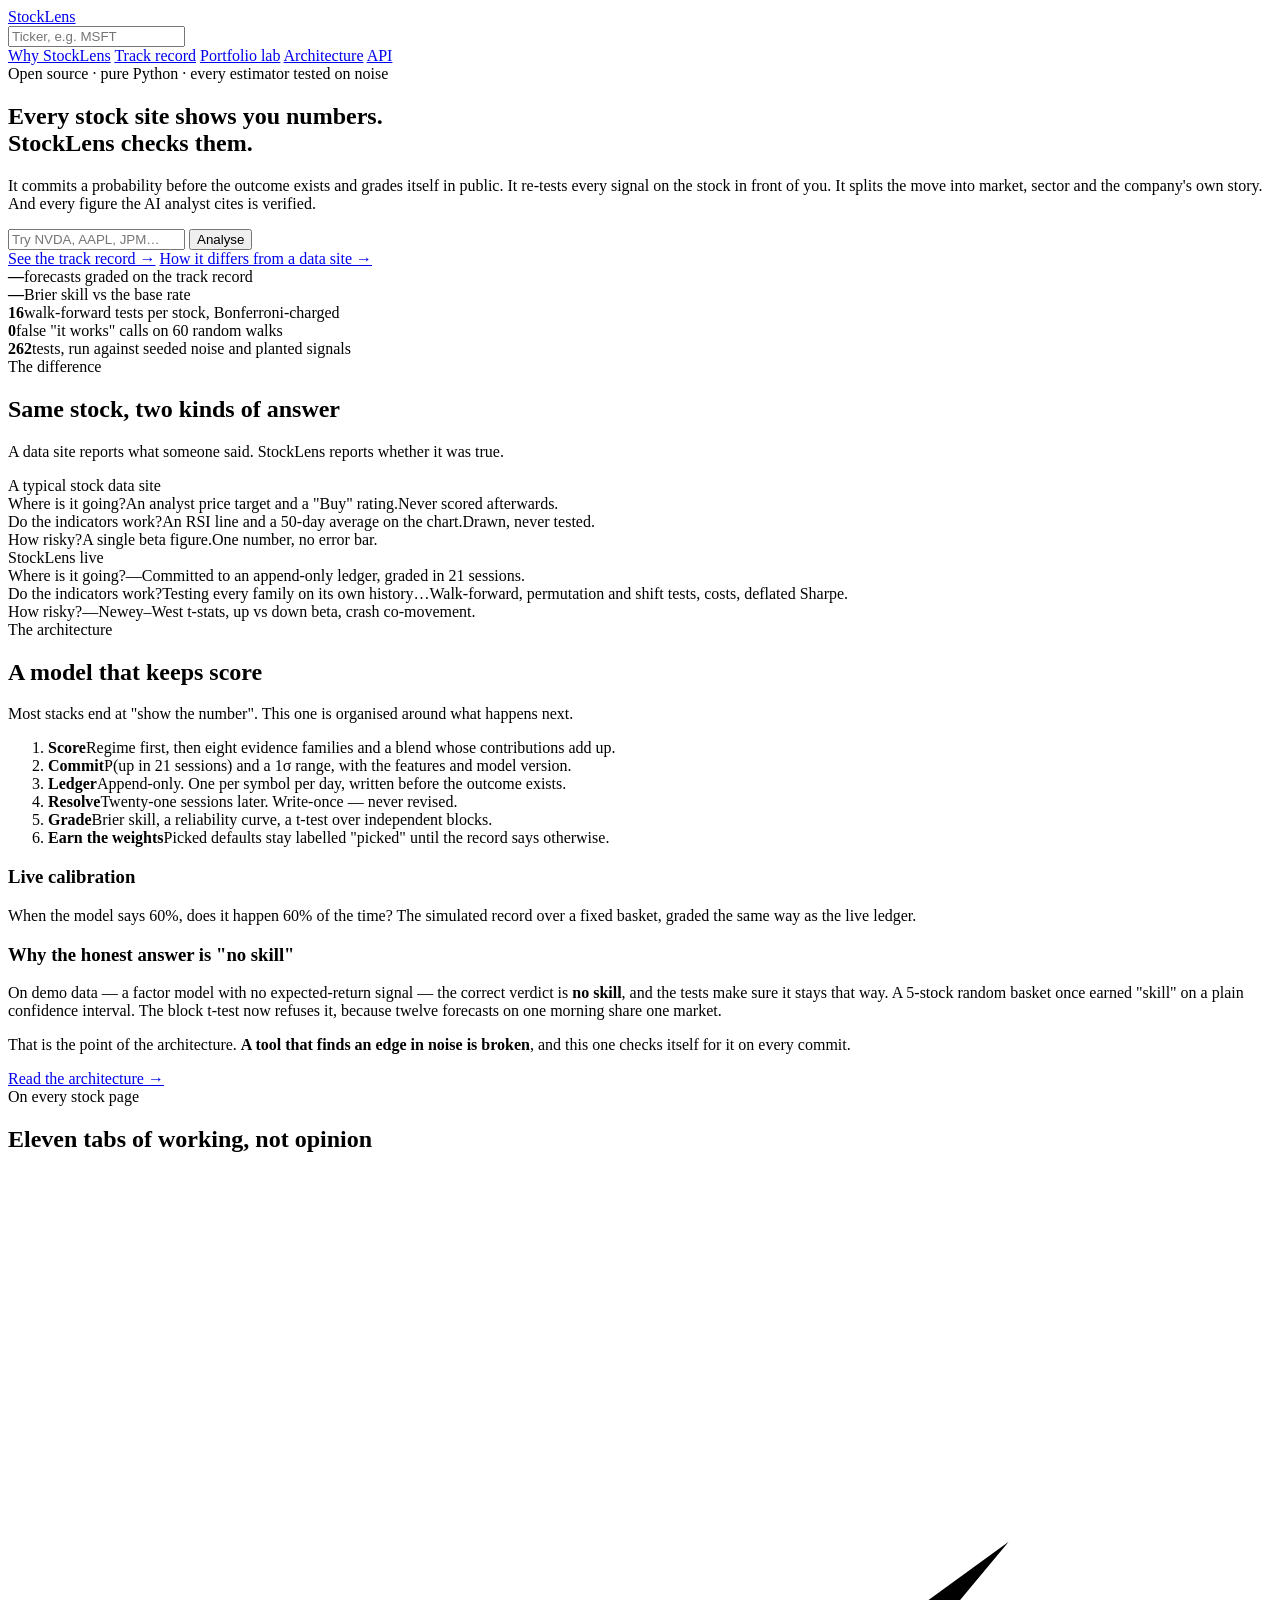
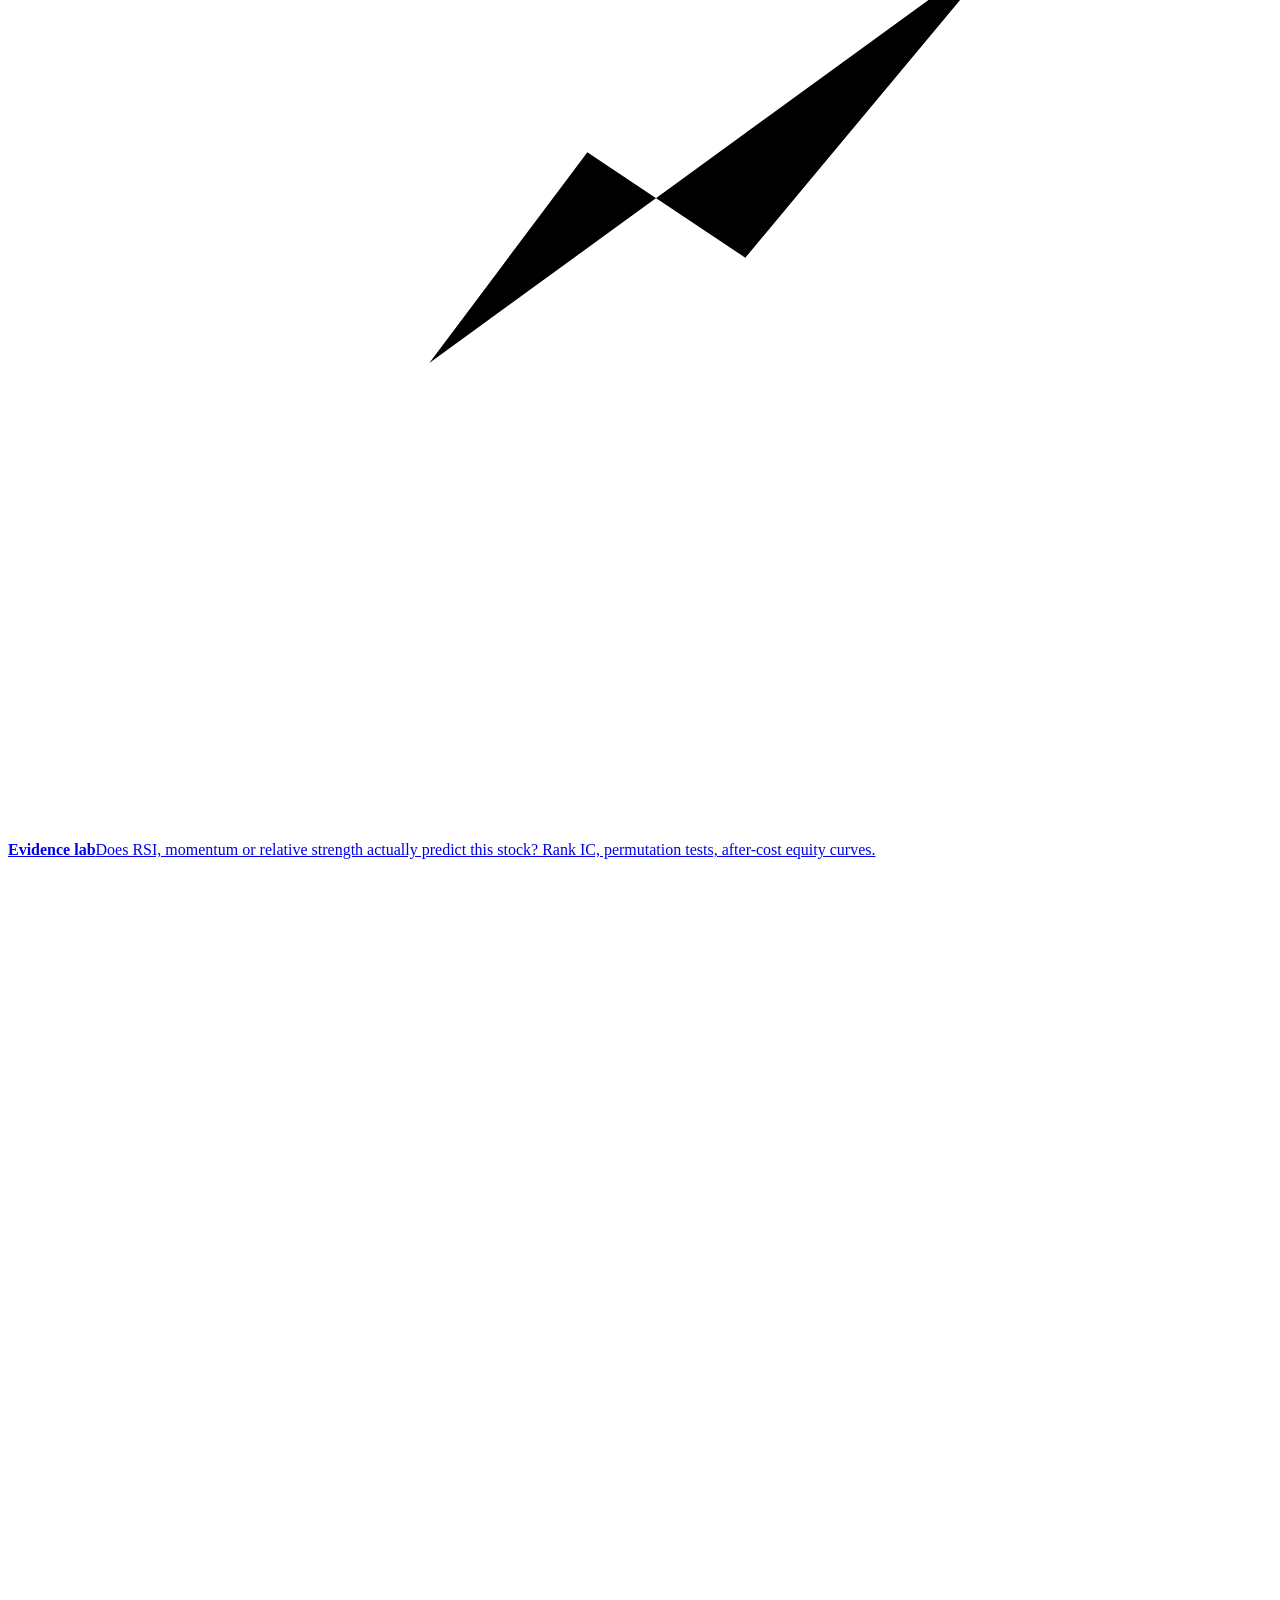
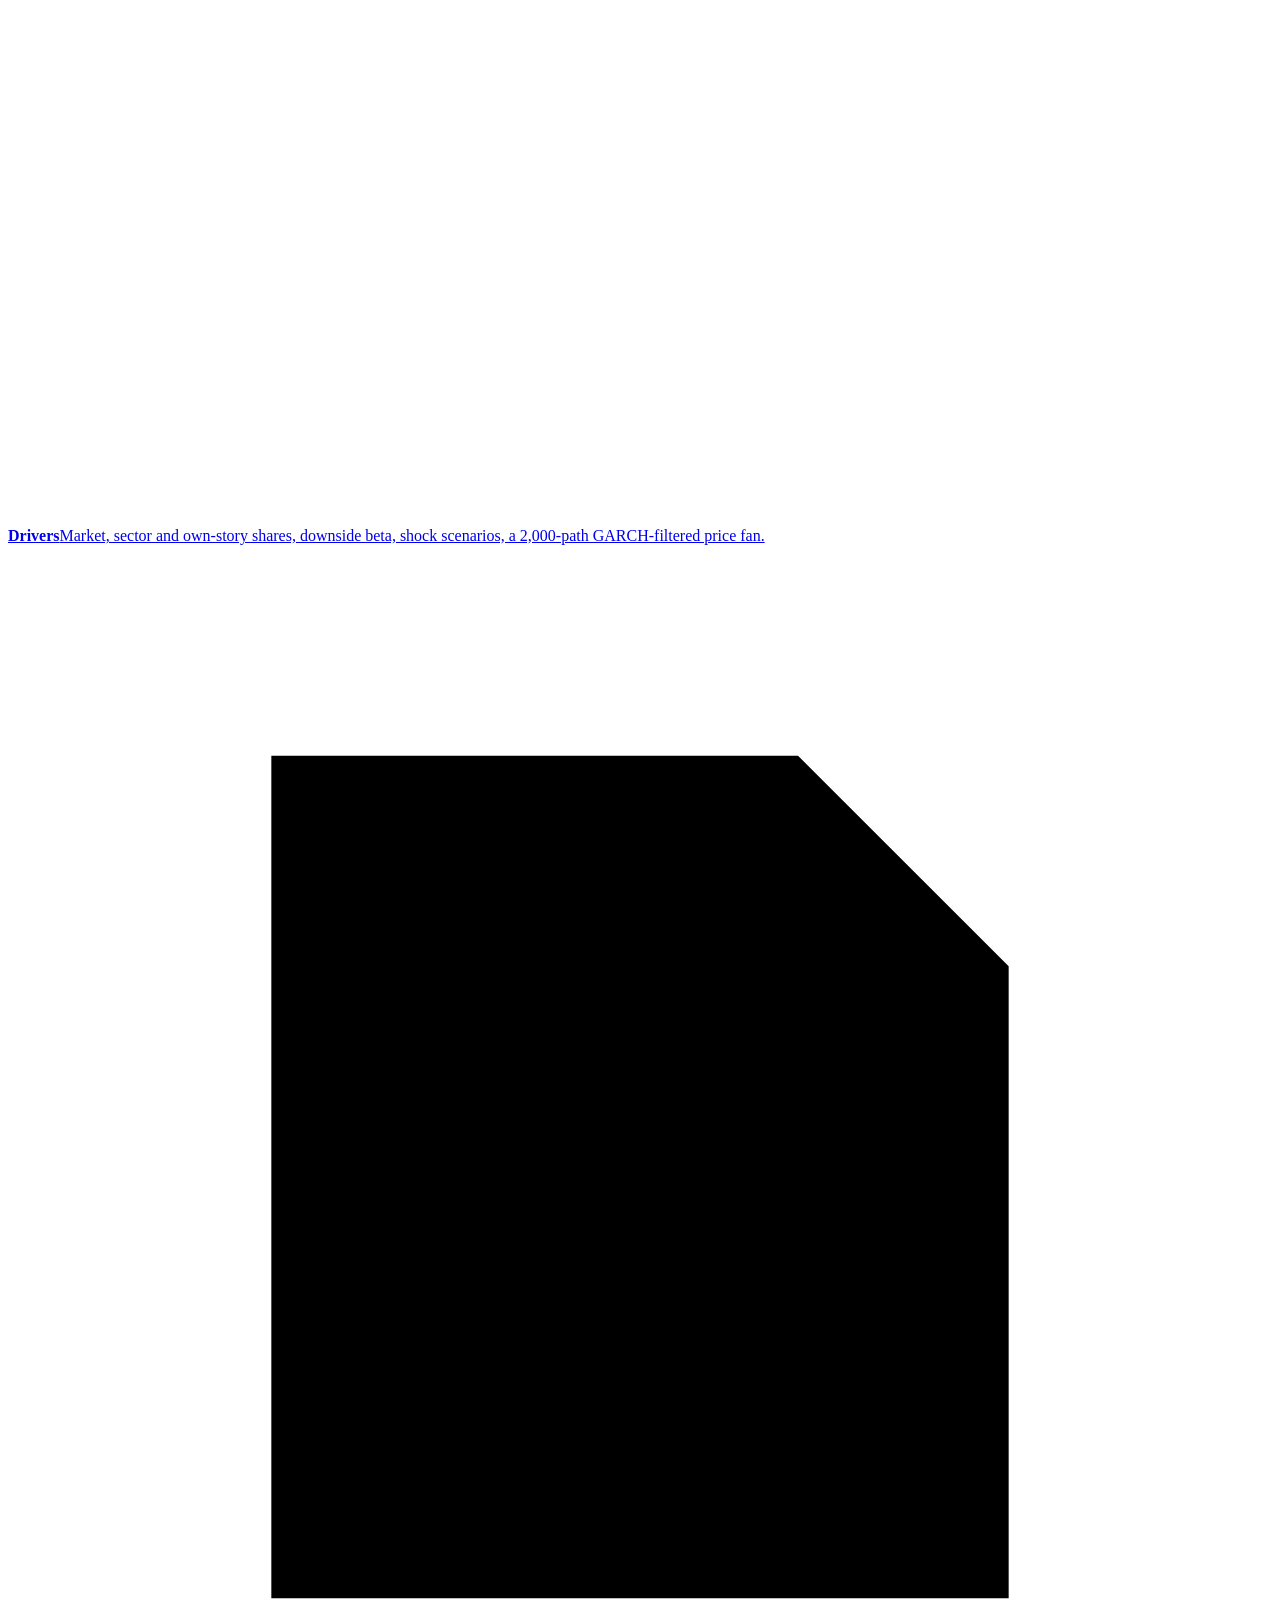
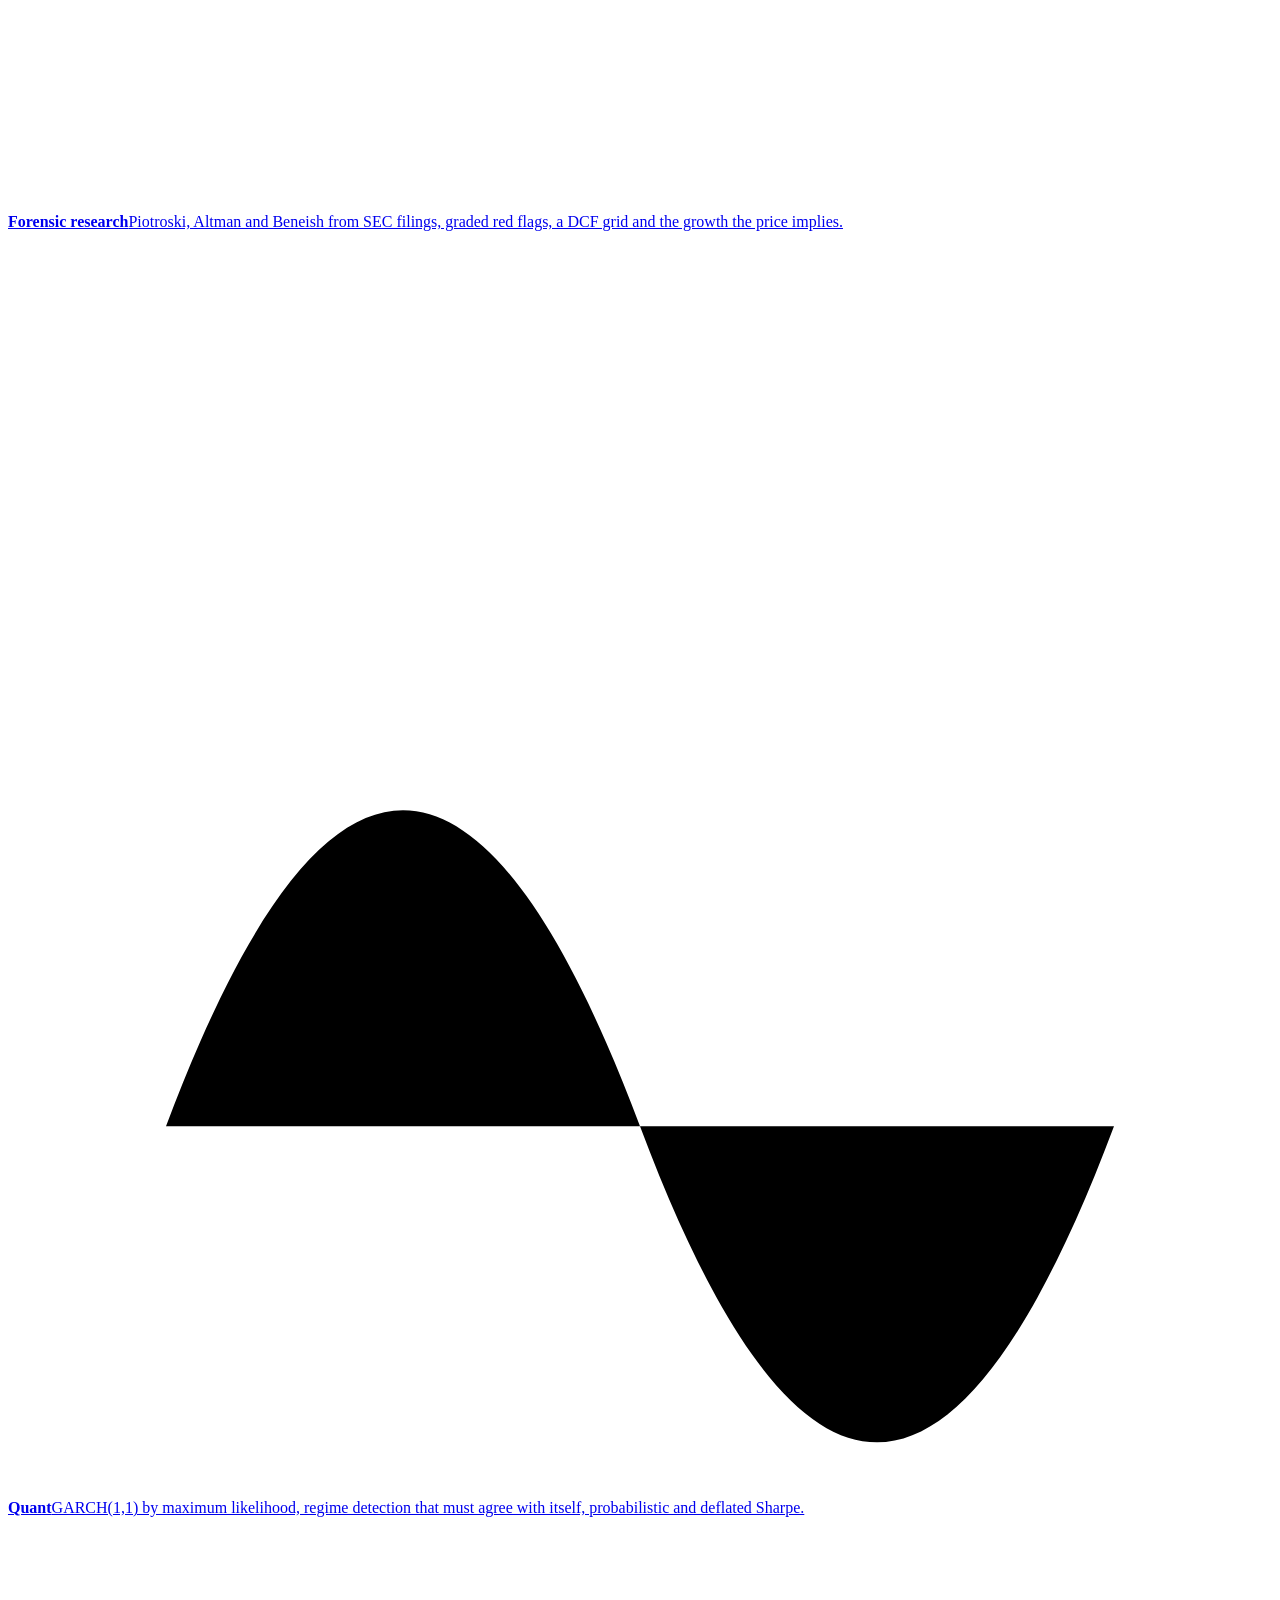
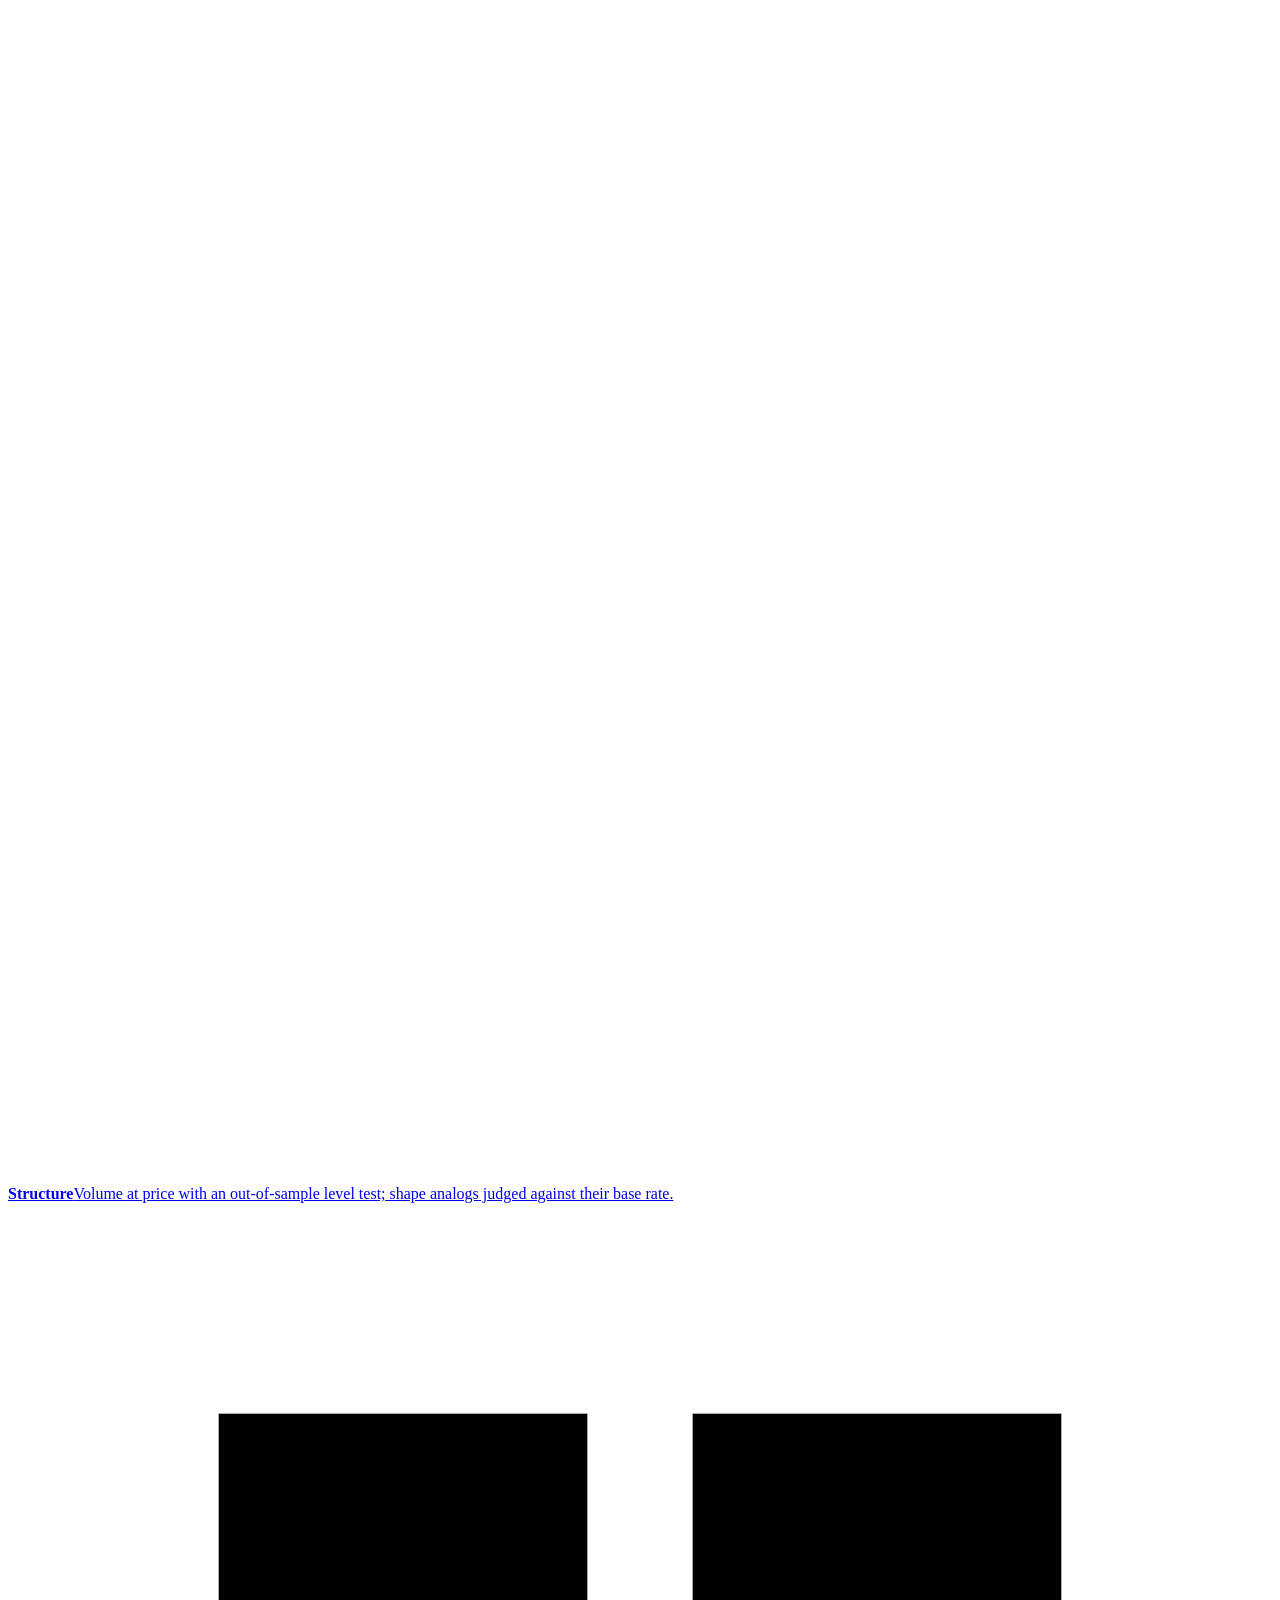
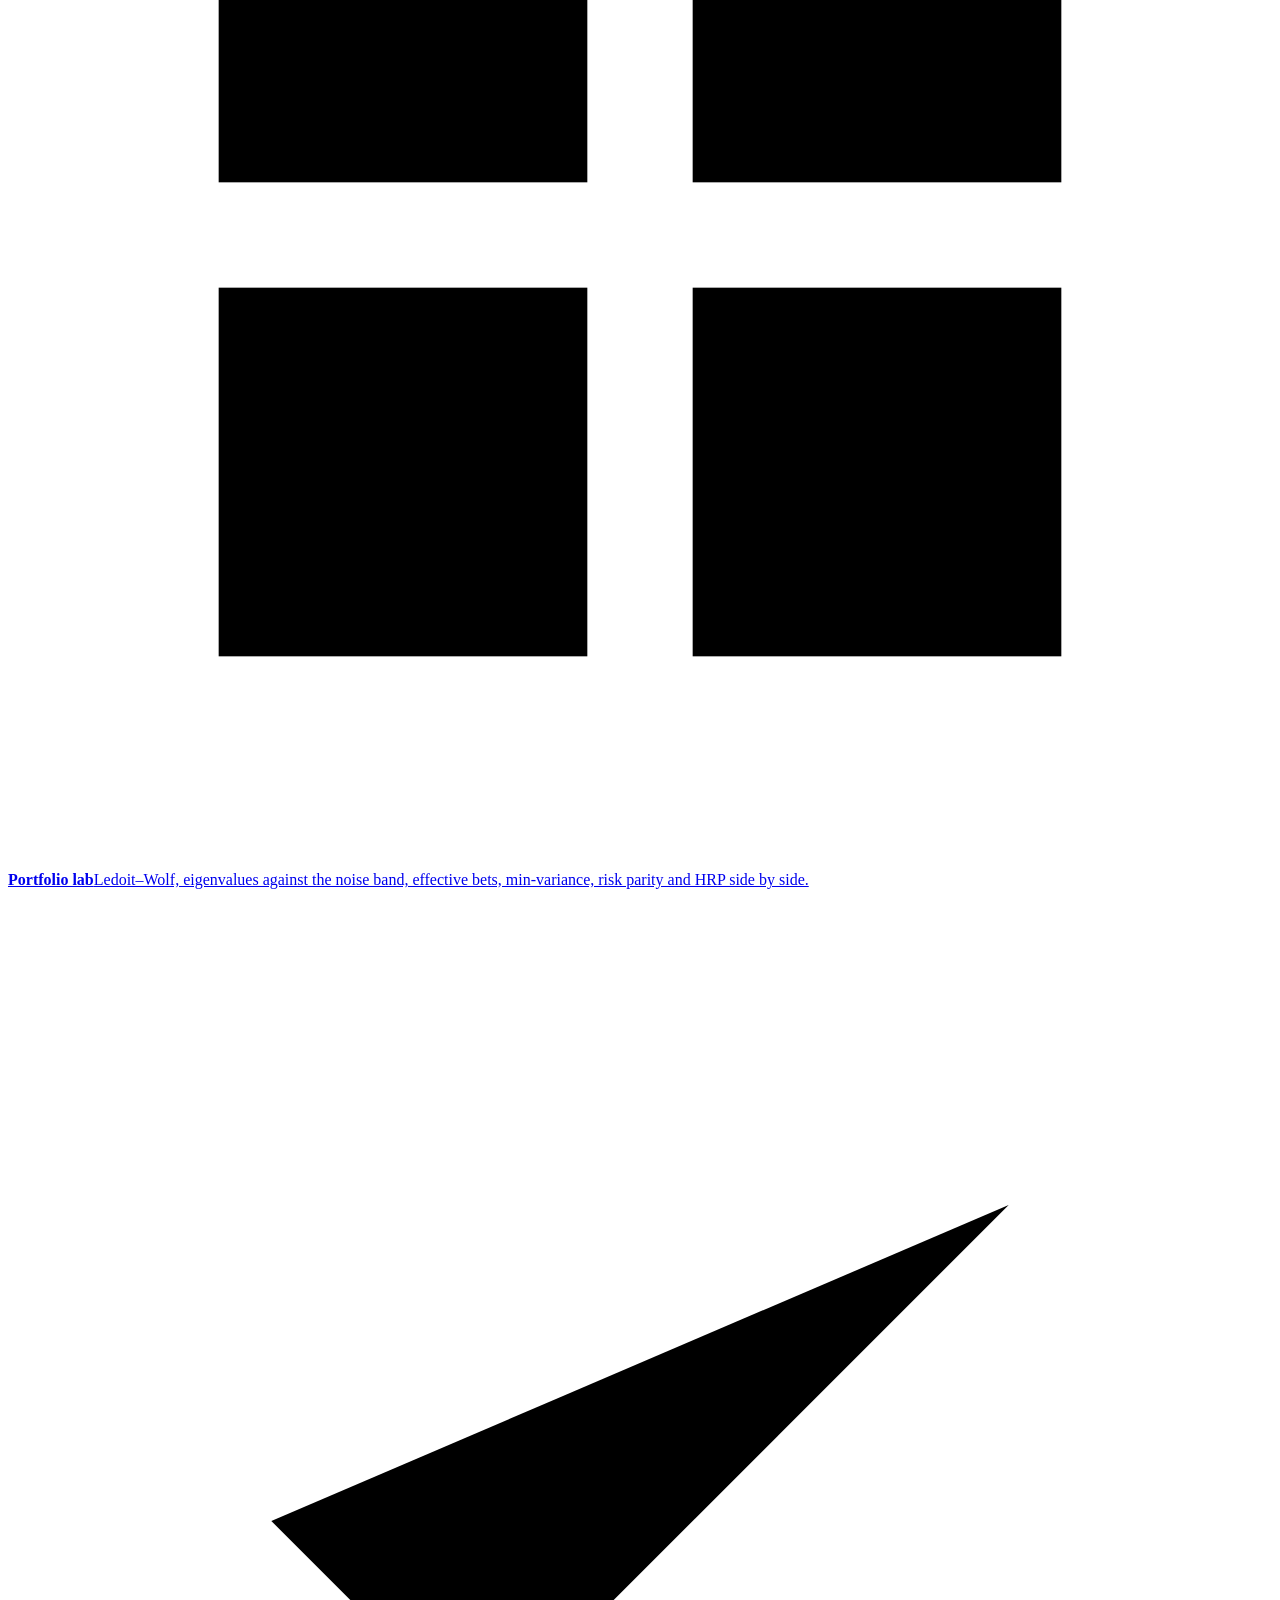
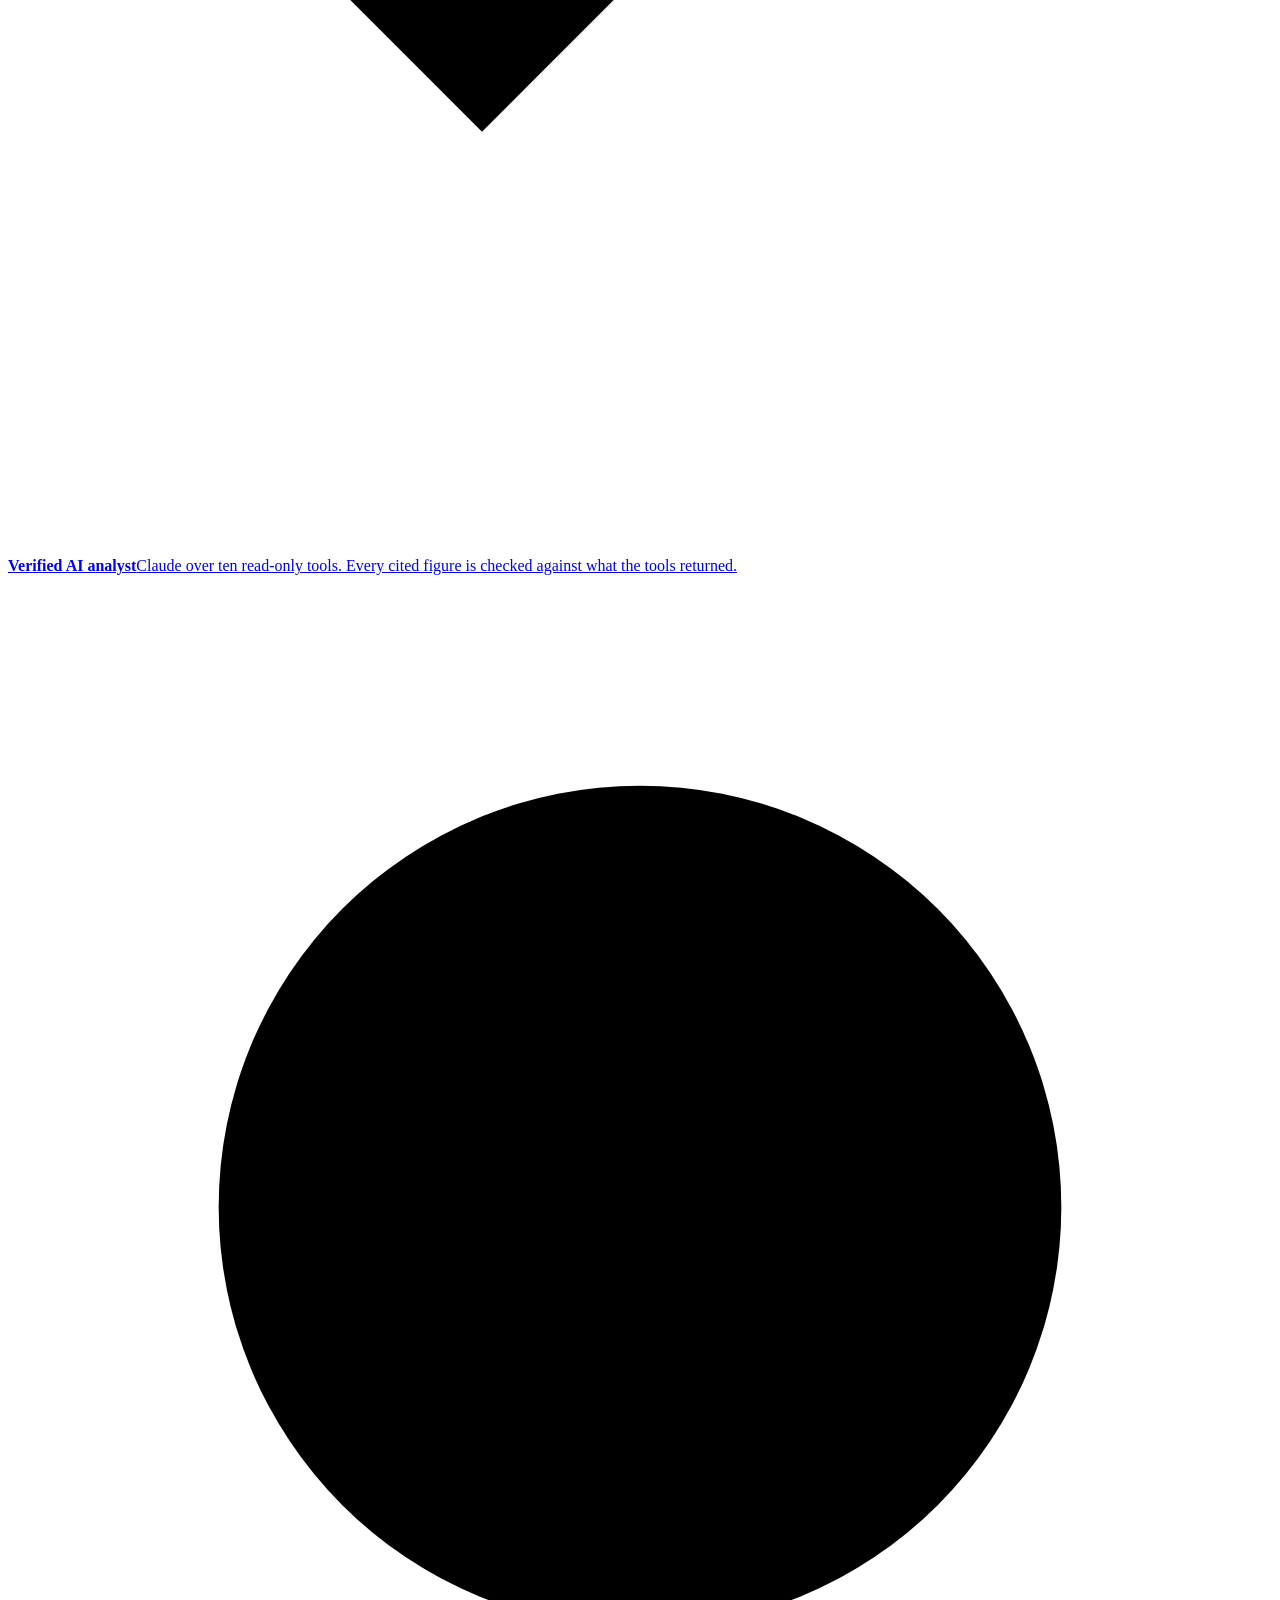
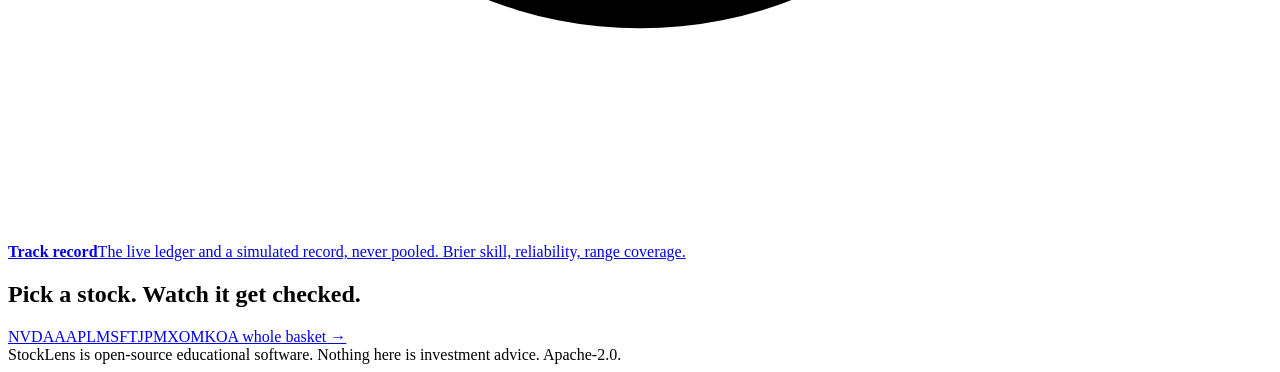
==== commit 4ffac1d7: "Security: hash-locked installs, digest-pinned base, log-injection fix, fuzzing Addresses the open co" ====
--- a/src/stocklens/web/index.html
+++ b/src/stocklens/web/index.html
@@ -55,7 +55,7 @@
     <div><b id="s-skill">—</b><span>Brier skill vs the base rate</span></div>
     <div><b>16</b><span>walk-forward tests per stock, Bonferroni-charged</span></div>
     <div><b>0</b><span>false "it works" calls on 60 random walks</span></div>
-    <div><b>254</b><span>tests, run against seeded noise and planted signals</span></div>
+    <div><b>262</b><span>tests, run against seeded noise and planted signals</span></div>
   </div>
 </section>
 
